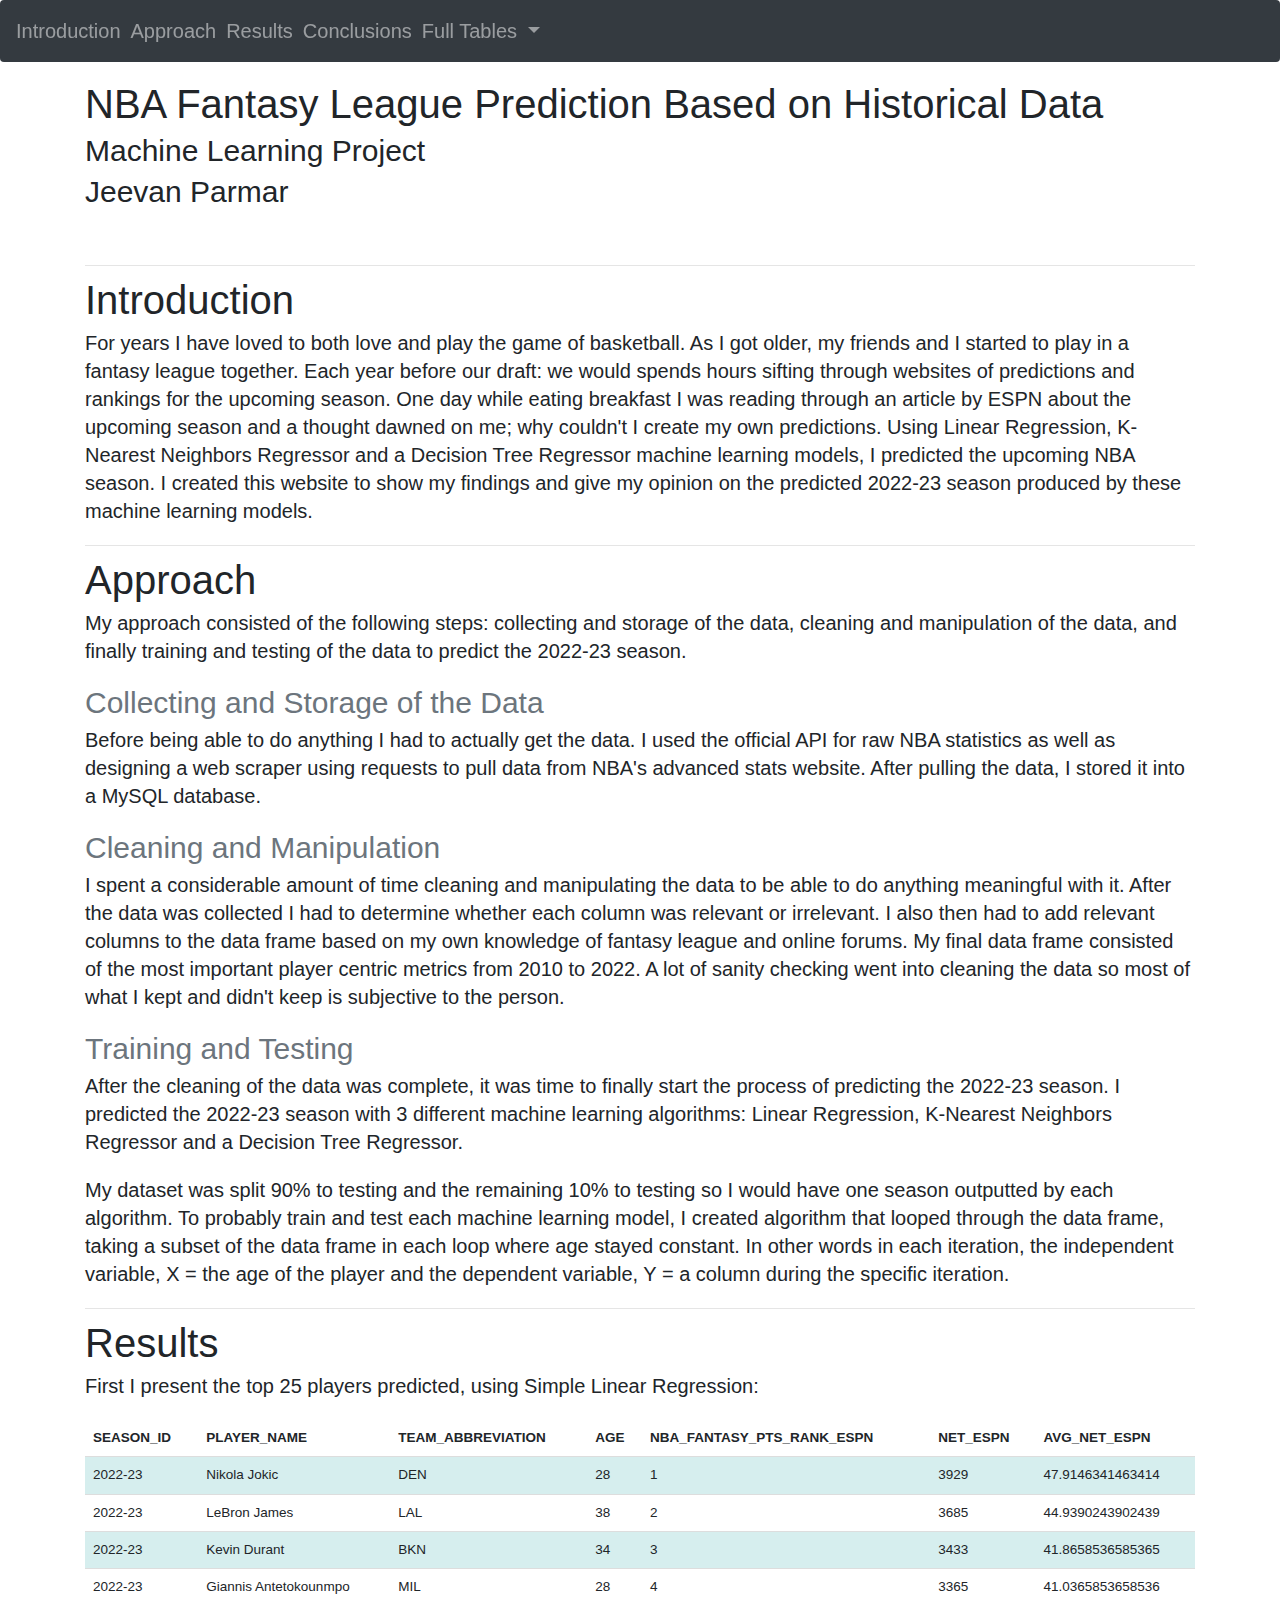
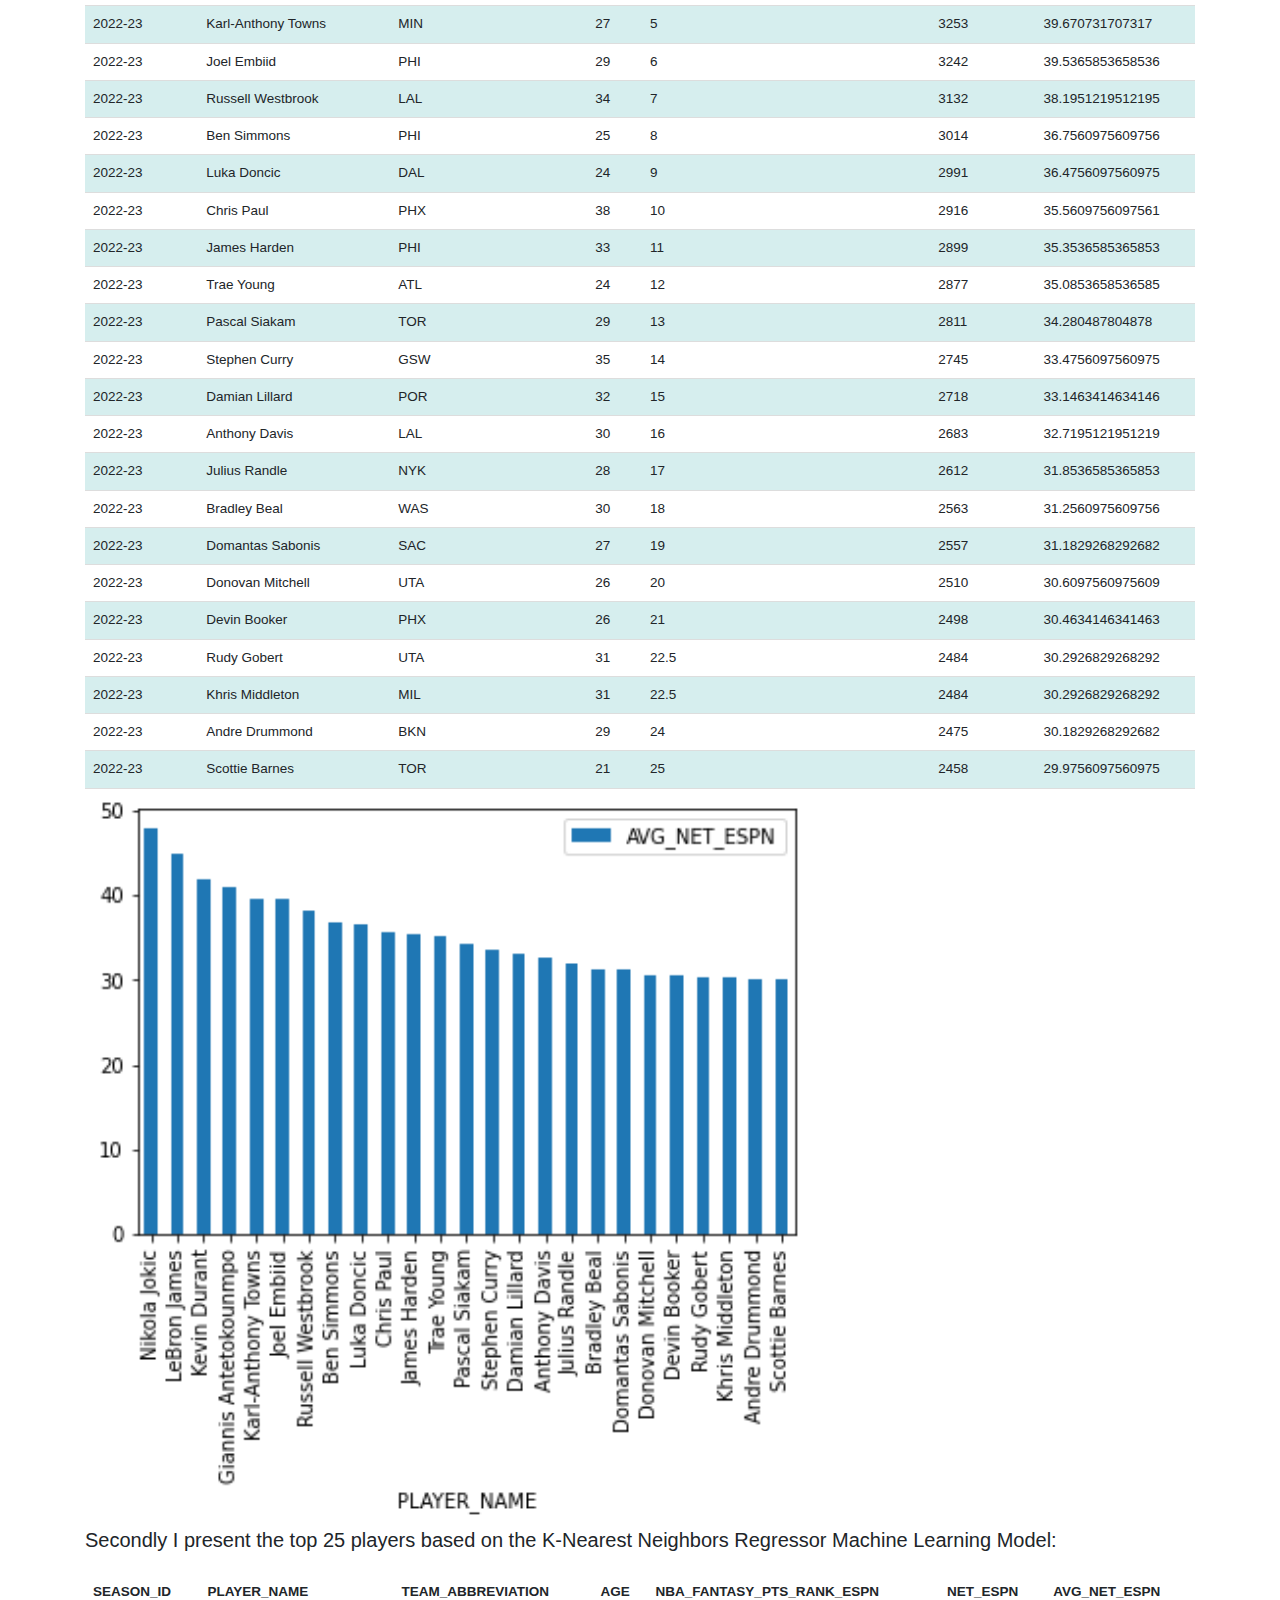
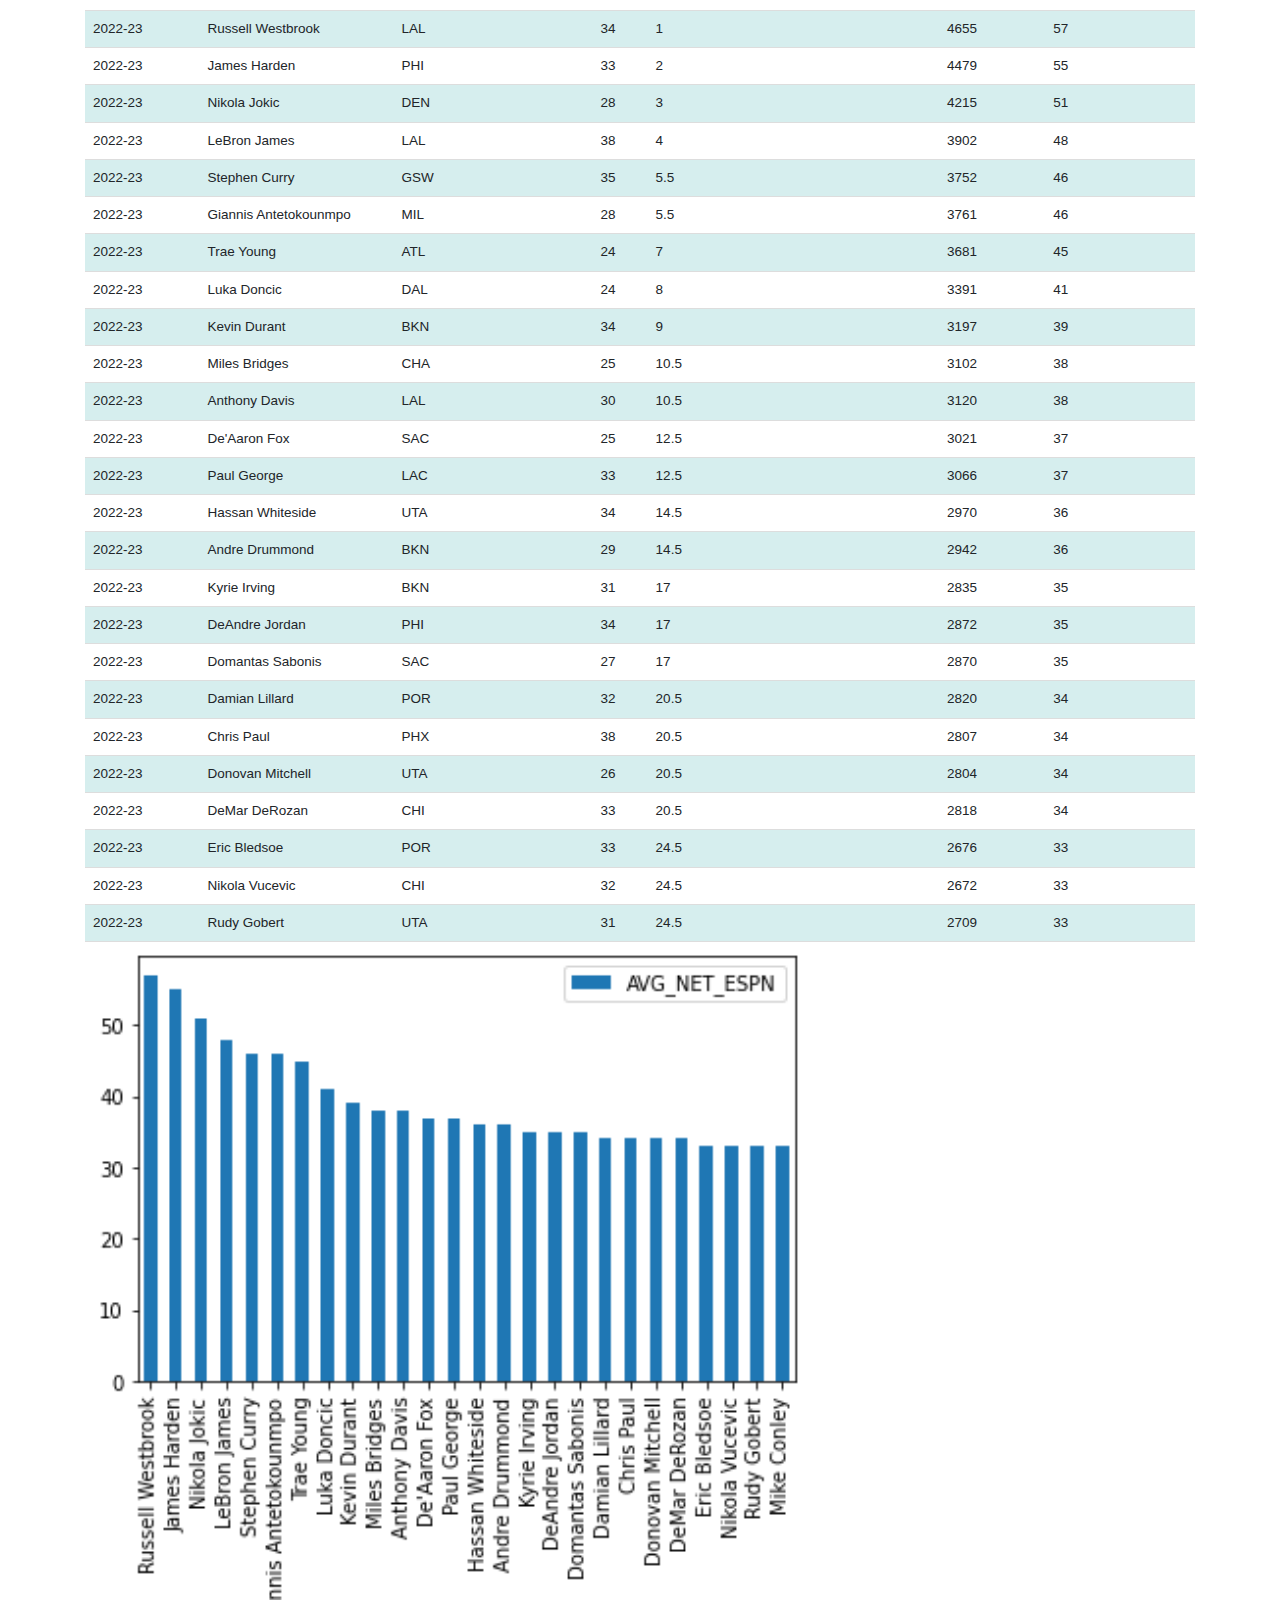
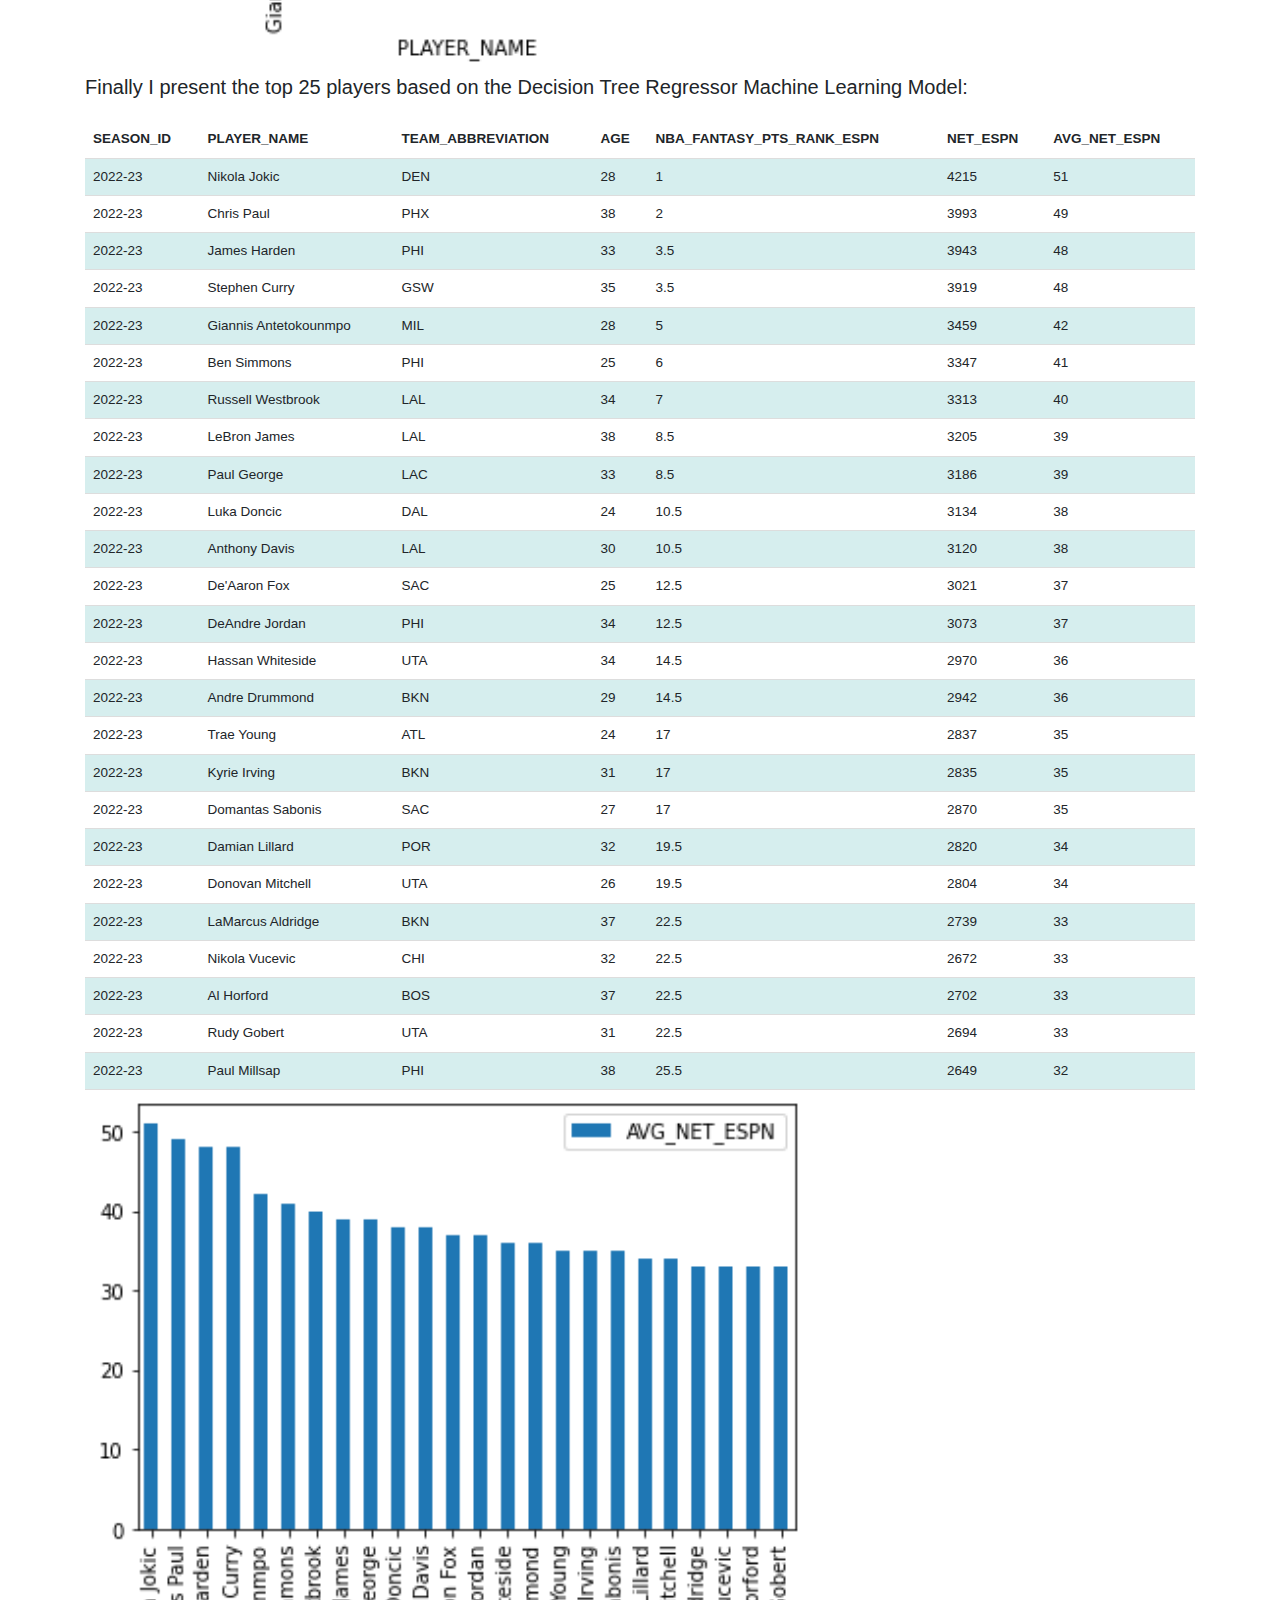
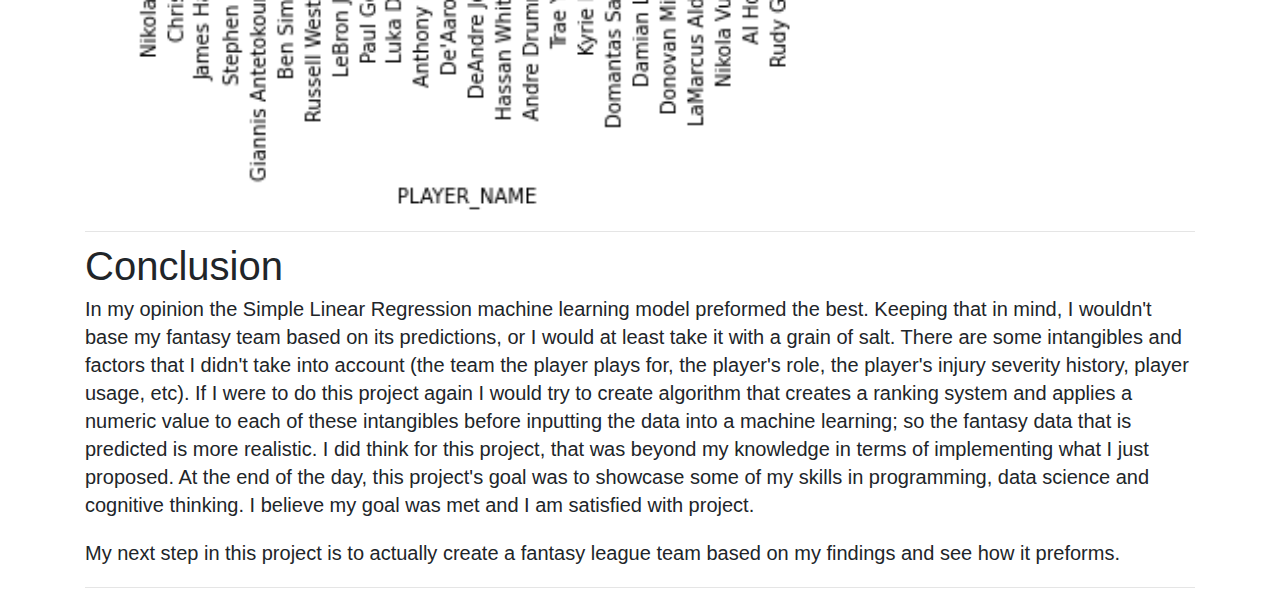
==== index.html @ 6518e3eb "Add files via upload" ====
<!doctype html>
<html lang="en">
  <head>
    <title>NBA Fantasy Machine Learning Project</title>
    <!-- Required meta tags -->
    <meta charset="utf-8">
    <meta name="viewport" content="width=device-width, initial-scale=1, shrink-to-fit=no">
    <meta name="description" content="">
    <meta name="author" content="">

    <!-- Custom CSS -->
    <link href="css/freelancer.css" rel="stylesheet">

    <link rel="stylesheet" href="/Users/jeevanparmar/Desktop/nbaprediction-website/styles.css">

    <link rel="stylesheet" href="http:///maxcdn.bootstrapcdn.com/bootstrap/3.3.6/css/bootstrap.min.css">
    <link href="css/bootstrap.min.css" rel="stylesheet">

    <!-- Custom Fonts -->
    <link href="font-awesome/css/font-awesome.min.css" rel="stylesheet" type="text/css">
    <link href="http://fonts.googleapis.com/css?family=Montserrat:400,700" rel="stylesheet" type="text/css">
    <link href="http://fonts.googleapis.com/css?family=Lato:400,700,400italic,700italic" rel="stylesheet"
          type="text/css">

    

    <!-- Bootstrap CSS -->
    <link rel="stylesheet" href="https://stackpath.bootstrapcdn.com/bootstrap/4.3.1/css/bootstrap.min.css" integrity="sha384-ggOyR0iXCbMQv3Xipma34MD+dH/1fQ784/j6cY/iJTQUOhcWr7x9JvoRxT2MZw1T" crossorigin="anonymous">
    <link rel="stylesheet" href="styles.css">
  </head>
  <body id="page-top" class="index">
    <!-- Navigation -->
    <nav class="navbar navbar-expand-sm bg-dark navbar-dark fixed-top">
        <!-- Links -->
        <ul class="navbar-nav">
          <li class="nav-item">
            <a class="nav-link" href="#introduction">Introduction</a>
          </li>
          <li class="nav-item">
            <a class="nav-link" href="#approach">Approach</a>
          </li>
          <li class="nav-item">
            <a class="nav-link" href="#results">Results</a>
          </li>
          <li class="nav-item">
            <a class="nav-link" href="#conclusions">Conclusions</a>
          </li>
      
          <!-- Dropdown -->
          <li class="nav-item dropdown">
            <a class="nav-link dropdown-toggle" href="https://jeevanp03.github.io/nbaprediction-website/tables.html" id="navbardrop" data-toggle="dropdown">
                Full Tables
            </a>
            <div class="dropdown-menu">
              <a class="dropdown-item" href="https://jeevanp03.github.io/nbaprediction-website/tables.html#linear%20regression">Linear Regression</a>
              <a class="dropdown-item" href="https://jeevanp03.github.io/nbaprediction-website/tables.html#k-nearest%20neighbors%20regressor">K-Nearest Neighbors Regressor</a>
              <a class="dropdown-item" href="https://jeevanp03.github.io/nbaprediction-website/tables.html#decision%20tree%20regressor">Decision Tree Regressor</a>
            </div>
          </li>
        </ul>
      </nav>
     

    <!-- Full Width Image Header -->
    <header>
        <div>
            <div class="container" style="margin-top:80px">
                <h2>NBA Fantasy League Prediction Based on Historical Data</h2>
                <h4>Machine Learning Project</h4>
                <h4>Jeevan Parmar</h4>
            </div>
        </div>
    </header>
    
    <!-- Page Content -->
    <div class="container" style="margin-top:40px">

        <hr class="featurette-divider">

        <!-- First Featurette -->
        <div class="featurette" id="introduction">
            <h2 class="featurette-heading">Introduction</h2>

            <p class="lead">For years I have loved to both love and play the game of basketball. As I got older, my friends and I started to play in a fantasy league together. Each year before our draft: we would spends hours sifting through websites of predictions and rankings for the upcoming season. One day while eating breakfast I was reading through an article by ESPN about the upcoming season and a thought dawned on me; why couldn't I create my own predictions. Using Linear Regression, K-Nearest Neighbors Regressor and a Decision Tree Regressor machine learning models, I predicted the upcoming NBA season. I created this website to show my findings and give my opinion on the predicted 2022-23 season produced by these machine learning models.</p>
        </div>

        <hr class="featurette-divider">

        <!-- Approach -->
        <div class="featurette" id="approach">
            <!--<img class="featurette-image img-responsive pull-right" src="./img/system_architecture.png">-->

            <h2 class="featurette-heading">Approach</h2>

            <p class="lead">My approach consisted of the following steps: collecting and storage of the data, cleaning and manipulation of the data, and finally training and testing of the data to predict the 2022-23 season.</p>

            <h3><span class="text-muted">Collecting and Storage of the Data</span></h3>

            <p class="lead">Before being able to do anything I had to actually get the data. I used the official API for raw NBA statistics as well as designing a web scraper using requests to pull data from NBA's advanced stats website. After pulling the data, I stored it into a MySQL database.</p>

            <h3><span class="text-muted">Cleaning and Manipulation</span></h3>

            <p class="lead">I spent a considerable amount of time cleaning and manipulating the data to be able to do anything meaningful with it. After the data was collected I had to determine whether each column was relevant or irrelevant. I also then had to add relevant columns to the data frame based on my own knowledge of fantasy league and online forums. My final data frame consisted of the most important player centric metrics from 2010 to 2022. A lot of sanity checking went into cleaning the data so most of what I kept and didn't keep is subjective to the person. </p>

            <p class="lead"></p>

            <h3><span class="text-muted">Training and Testing</span></h3>

            <p class="lead">After the cleaning of the data was complete, it was time to finally start the process of predicting the 2022-23 season. I predicted the 2022-23 season with 3 different machine learning algorithms: Linear Regression, K-Nearest Neighbors Regressor and a Decision Tree Regressor.</p>

            <p class="lead" >My dataset was split 90% to testing and the remaining 10% to testing so I would have one season outputted by each algorithm. To probably train and test each machine learning model, I created algorithm that looped through the data frame, taking a subset of the data frame in each loop where age stayed constant. In other words in each iteration, the independent variable, X = the age of the player and the dependent variable, Y = a column during the specific iteration.</p>

        </div>

        <hr class="featurette-divider">

        <!-- Results -->
        <div class="featurette" id="results">
            <h2 class="featurette-heading">Results</h2>

            <!--<img class="featurette-image img-responsive" src="./img/results_table.png">-->

            <p class="lead">First I present the top 25 players predicted, using Simple Linear Regression:</p>

            <table>
                    <tr><th>SEASON_ID</th><th>PLAYER_NAME</th><th>TEAM_ABBREVIATION</th><th>AGE</th><th>NBA_FANTASY_PTS_RANK_ESPN</th><th>NET_ESPN</th><th>AVG_NET_ESPN</th></tr>
<tr><td>2022-23</td><td>Nikola Jokic</td><td>DEN</td><td>28</td><td>1</td><td>3929</td><td>47.9146341463414</td></tr>
<tr><td>2022-23</td><td>LeBron James</td><td>LAL</td><td>38</td><td>2</td><td>3685</td><td>44.9390243902439</td></tr>
<tr><td>2022-23</td><td>Kevin Durant</td><td>BKN</td><td>34</td><td>3</td><td>3433</td><td>41.8658536585365</td></tr>
<tr><td>2022-23</td><td>Giannis Antetokounmpo</td><td>MIL</td><td>28</td><td>4</td><td>3365</td><td>41.0365853658536</td></tr>
<tr><td>2022-23</td><td>Karl-Anthony Towns</td><td>MIN</td><td>27</td><td>5</td><td>3253</td><td>39.670731707317</td></tr>
<tr><td>2022-23</td><td>Joel Embiid</td><td>PHI</td><td>29</td><td>6</td><td>3242</td><td>39.5365853658536</td></tr>
<tr><td>2022-23</td><td>Russell Westbrook</td><td>LAL</td><td>34</td><td>7</td><td>3132</td><td>38.1951219512195</td></tr>
<tr><td>2022-23</td><td>Ben Simmons</td><td>PHI</td><td>25</td><td>8</td><td>3014</td><td>36.7560975609756</td></tr>
<tr><td>2022-23</td><td>Luka Doncic</td><td>DAL</td><td>24</td><td>9</td><td>2991</td><td>36.4756097560975</td></tr>
<tr><td>2022-23</td><td>Chris Paul</td><td>PHX</td><td>38</td><td>10</td><td>2916</td><td>35.5609756097561</td></tr>
<tr><td>2022-23</td><td>James Harden</td><td>PHI</td><td>33</td><td>11</td><td>2899</td><td>35.3536585365853</td></tr>
<tr><td>2022-23</td><td>Trae Young</td><td>ATL</td><td>24</td><td>12</td><td>2877</td><td>35.0853658536585</td></tr>
<tr><td>2022-23</td><td>Pascal Siakam</td><td>TOR</td><td>29</td><td>13</td><td>2811</td><td>34.280487804878</td></tr>
<tr><td>2022-23</td><td>Stephen Curry</td><td>GSW</td><td>35</td><td>14</td><td>2745</td><td>33.4756097560975</td></tr>
<tr><td>2022-23</td><td>Damian Lillard</td><td>POR</td><td>32</td><td>15</td><td>2718</td><td>33.1463414634146</td></tr>
<tr><td>2022-23</td><td>Anthony Davis</td><td>LAL</td><td>30</td><td>16</td><td>2683</td><td>32.7195121951219</td></tr>
<tr><td>2022-23</td><td>Julius Randle</td><td>NYK</td><td>28</td><td>17</td><td>2612</td><td>31.8536585365853</td></tr>
<tr><td>2022-23</td><td>Bradley Beal</td><td>WAS</td><td>30</td><td>18</td><td>2563</td><td>31.2560975609756</td></tr>
<tr><td>2022-23</td><td>Domantas Sabonis</td><td>SAC</td><td>27</td><td>19</td><td>2557</td><td>31.1829268292682</td></tr>
<tr><td>2022-23</td><td>Donovan Mitchell</td><td>UTA</td><td>26</td><td>20</td><td>2510</td><td>30.6097560975609</td></tr>
<tr><td>2022-23</td><td>Devin Booker</td><td>PHX</td><td>26</td><td>21</td><td>2498</td><td>30.4634146341463</td></tr>
<tr><td>2022-23</td><td>Rudy Gobert</td><td>UTA</td><td>31</td><td>22.5</td><td>2484</td><td>30.2926829268292</td></tr>
<tr><td>2022-23</td><td>Khris Middleton</td><td>MIL</td><td>31</td><td>22.5</td><td>2484</td><td>30.2926829268292</td></tr>
<tr><td>2022-23</td><td>Andre Drummond</td><td>BKN</td><td>29</td><td>24</td><td>2475</td><td>30.1829268292682</td></tr>
<tr><td>2022-23</td><td>Scottie Barnes</td><td>TOR</td><td>21</td><td>25</td><td>2458</td><td>29.9756097560975</td></tr>
            </table>
            <img class="featurette-image img-responsive" src="files/download.png" width="65%" height="65%">

            <p class="lead">Secondly I present the top 25 players based on the K-Nearest Neighbors Regressor Machine Learning Model: </p>
            
            <table>
                <tr><th>SEASON_ID</th><th>PLAYER_NAME</th><th>TEAM_ABBREVIATION</th><th>AGE</th><th>NBA_FANTASY_PTS_RANK_ESPN</th><th>NET_ESPN</th><th>AVG_NET_ESPN</th></tr>
<tr><td>2022-23</td><td>Russell Westbrook</td><td>LAL</td><td>34</td><td>1</td><td>4655</td><td>57</td></tr>
<tr><td>2022-23</td><td>James Harden</td><td>PHI</td><td>33</td><td>2</td><td>4479</td><td>55</td></tr>
<tr><td>2022-23</td><td>Nikola Jokic</td><td>DEN</td><td>28</td><td>3</td><td>4215</td><td>51</td></tr>
<tr><td>2022-23</td><td>LeBron James</td><td>LAL</td><td>38</td><td>4</td><td>3902</td><td>48</td></tr>
<tr><td>2022-23</td><td>Stephen Curry</td><td>GSW</td><td>35</td><td>5.5</td><td>3752</td><td>46</td></tr>
<tr><td>2022-23</td><td>Giannis Antetokounmpo</td><td>MIL</td><td>28</td><td>5.5</td><td>3761</td><td>46</td></tr>
<tr><td>2022-23</td><td>Trae Young</td><td>ATL</td><td>24</td><td>7</td><td>3681</td><td>45</td></tr>
<tr><td>2022-23</td><td>Luka Doncic</td><td>DAL</td><td>24</td><td>8</td><td>3391</td><td>41</td></tr>
<tr><td>2022-23</td><td>Kevin Durant</td><td>BKN</td><td>34</td><td>9</td><td>3197</td><td>39</td></tr>
<tr><td>2022-23</td><td>Miles Bridges</td><td>CHA</td><td>25</td><td>10.5</td><td>3102</td><td>38</td></tr>
<tr><td>2022-23</td><td>Anthony Davis</td><td>LAL</td><td>30</td><td>10.5</td><td>3120</td><td>38</td></tr>
<tr><td>2022-23</td><td>De'Aaron Fox</td><td>SAC</td><td>25</td><td>12.5</td><td>3021</td><td>37</td></tr>
<tr><td>2022-23</td><td>Paul George</td><td>LAC</td><td>33</td><td>12.5</td><td>3066</td><td>37</td></tr>
<tr><td>2022-23</td><td>Hassan Whiteside</td><td>UTA</td><td>34</td><td>14.5</td><td>2970</td><td>36</td></tr>
<tr><td>2022-23</td><td>Andre Drummond</td><td>BKN</td><td>29</td><td>14.5</td><td>2942</td><td>36</td></tr>
<tr><td>2022-23</td><td>Kyrie Irving</td><td>BKN</td><td>31</td><td>17</td><td>2835</td><td>35</td></tr>
<tr><td>2022-23</td><td>DeAndre Jordan</td><td>PHI</td><td>34</td><td>17</td><td>2872</td><td>35</td></tr>
<tr><td>2022-23</td><td>Domantas Sabonis</td><td>SAC</td><td>27</td><td>17</td><td>2870</td><td>35</td></tr>
<tr><td>2022-23</td><td>Damian Lillard</td><td>POR</td><td>32</td><td>20.5</td><td>2820</td><td>34</td></tr>
<tr><td>2022-23</td><td>Chris Paul</td><td>PHX</td><td>38</td><td>20.5</td><td>2807</td><td>34</td></tr>
<tr><td>2022-23</td><td>Donovan Mitchell</td><td>UTA</td><td>26</td><td>20.5</td><td>2804</td><td>34</td></tr>
<tr><td>2022-23</td><td>DeMar DeRozan</td><td>CHI</td><td>33</td><td>20.5</td><td>2818</td><td>34</td></tr>
<tr><td>2022-23</td><td>Eric Bledsoe</td><td>POR</td><td>33</td><td>24.5</td><td>2676</td><td>33</td></tr>
<tr><td>2022-23</td><td>Nikola Vucevic</td><td>CHI</td><td>32</td><td>24.5</td><td>2672</td><td>33</td></tr>
<tr><td>2022-23</td><td>Rudy Gobert</td><td>UTA</td><td>31</td><td>24.5</td><td>2709</td><td>33</td></tr>
            </table>
            <img class="featurette-image img-responsive" src="files/download-1.png" width="65%" height="65%">
            <p class="lead">Finally I present the top 25 players based on the Decision Tree Regressor Machine Learning Model: </p>

            <table>
                <tr><th>SEASON_ID</th><th>PLAYER_NAME</th><th>TEAM_ABBREVIATION</th><th>AGE</th><th>NBA_FANTASY_PTS_RANK_ESPN</th><th>NET_ESPN</th><th>AVG_NET_ESPN</th></tr>
<tr><td>2022-23</td><td>Nikola Jokic</td><td>DEN</td><td>28</td><td>1</td><td>4215</td><td>51</td></tr>
<tr><td>2022-23</td><td>Chris Paul</td><td>PHX</td><td>38</td><td>2</td><td>3993</td><td>49</td></tr>
<tr><td>2022-23</td><td>James Harden</td><td>PHI</td><td>33</td><td>3.5</td><td>3943</td><td>48</td></tr>
<tr><td>2022-23</td><td>Stephen Curry</td><td>GSW</td><td>35</td><td>3.5</td><td>3919</td><td>48</td></tr>
<tr><td>2022-23</td><td>Giannis Antetokounmpo</td><td>MIL</td><td>28</td><td>5</td><td>3459</td><td>42</td></tr>
<tr><td>2022-23</td><td>Ben Simmons</td><td>PHI</td><td>25</td><td>6</td><td>3347</td><td>41</td></tr>
<tr><td>2022-23</td><td>Russell Westbrook</td><td>LAL</td><td>34</td><td>7</td><td>3313</td><td>40</td></tr>
<tr><td>2022-23</td><td>LeBron James</td><td>LAL</td><td>38</td><td>8.5</td><td>3205</td><td>39</td></tr>
<tr><td>2022-23</td><td>Paul George</td><td>LAC</td><td>33</td><td>8.5</td><td>3186</td><td>39</td></tr>
<tr><td>2022-23</td><td>Luka Doncic</td><td>DAL</td><td>24</td><td>10.5</td><td>3134</td><td>38</td></tr>
<tr><td>2022-23</td><td>Anthony Davis</td><td>LAL</td><td>30</td><td>10.5</td><td>3120</td><td>38</td></tr>
<tr><td>2022-23</td><td>De'Aaron Fox</td><td>SAC</td><td>25</td><td>12.5</td><td>3021</td><td>37</td></tr>
<tr><td>2022-23</td><td>DeAndre Jordan</td><td>PHI</td><td>34</td><td>12.5</td><td>3073</td><td>37</td></tr>
<tr><td>2022-23</td><td>Hassan Whiteside</td><td>UTA</td><td>34</td><td>14.5</td><td>2970</td><td>36</td></tr>
<tr><td>2022-23</td><td>Andre Drummond</td><td>BKN</td><td>29</td><td>14.5</td><td>2942</td><td>36</td></tr>
<tr><td>2022-23</td><td>Trae Young</td><td>ATL</td><td>24</td><td>17</td><td>2837</td><td>35</td></tr>
<tr><td>2022-23</td><td>Kyrie Irving</td><td>BKN</td><td>31</td><td>17</td><td>2835</td><td>35</td></tr>
<tr><td>2022-23</td><td>Domantas Sabonis</td><td>SAC</td><td>27</td><td>17</td><td>2870</td><td>35</td></tr>
<tr><td>2022-23</td><td>Damian Lillard</td><td>POR</td><td>32</td><td>19.5</td><td>2820</td><td>34</td></tr>
<tr><td>2022-23</td><td>Donovan Mitchell</td><td>UTA</td><td>26</td><td>19.5</td><td>2804</td><td>34</td></tr>
<tr><td>2022-23</td><td>LaMarcus Aldridge</td><td>BKN</td><td>37</td><td>22.5</td><td>2739</td><td>33</td></tr>
<tr><td>2022-23</td><td>Nikola Vucevic</td><td>CHI</td><td>32</td><td>22.5</td><td>2672</td><td>33</td></tr>
<tr><td>2022-23</td><td>Al Horford</td><td>BOS</td><td>37</td><td>22.5</td><td>2702</td><td>33</td></tr>
<tr><td>2022-23</td><td>Rudy Gobert</td><td>UTA</td><td>31</td><td>22.5</td><td>2694</td><td>33</td></tr>
<tr><td>2022-23</td><td>Paul Millsap</td><td>PHI</td><td>38</td><td>25.5</td><td>2649</td><td>32</td></tr>
            </table>
            <img class="featurette-image img-responsive" src="files/download-2.png" width="65%" height="65%">
        </div>
        <hr class="featurette-divider">
        <!-- Conclusions -->
        <div class="featurette" id="conclusions">
         
            <h2 class="featurette-heading">Conclusion</h2>
            <p class="lead">In my opinion the Simple Linear Regression machine learning model preformed the best. Keeping that in mind, I wouldn't base my fantasy team based on its predictions, or I would at least take it with a grain of salt. There are some intangibles and factors that I didn't take into account (the team the player plays for, the player's role, the player's injury severity history, player usage, etc). If I were to do this project again I would try to create algorithm that creates a ranking system and applies a numeric value to each of these intangibles before inputting the data into a machine learning; so the fantasy data that is predicted is more realistic. I did think for this project, that was beyond my knowledge in terms of implementing what I just proposed. At the end of the day, this project's goal was to showcase some of my skills in programming, data science and cognitive thinking. I believe my goal was met and I am satisfied with project.</p>
            <p class="lead">My next step in this project is to actually create a fantasy league team based on my findings and see how it preforms.</p>

        </div>

        <hr class="featurette-divider">
        
    <!-- Optional JavaScript -->
    <!-- jQuery first, then Popper.js, then Bootstrap JS -->
    <script src="https://code.jquery.com/jquery-3.3.1.slim.min.js" integrity="sha384-q8i/X+965DzO0rT7abK41JStQIAqVgRVzpbzo5smXKp4YfRvH+8abtTE1Pi6jizo" crossorigin="anonymous"></script>
    <script src="https://cdnjs.cloudflare.com/ajax/libs/popper.js/1.14.7/umd/popper.min.js" integrity="sha384-UO2eT0CpHqdSJQ6hJty5KVphtPhzWj9WO1clHTMGa3JDZwrnQq4sF86dIHNDz0W1" crossorigin="anonymous"></script>
    <script src="https://stackpath.bootstrapcdn.com/bootstrap/4.3.1/js/bootstrap.min.js" integrity="sha384-JjSmVgyd0p3pXB1rRibZUAYoIIy6OrQ6VrjIEaFf/nJGzIxFDsf4x0xIM+B07jRM" crossorigin="anonymous"></script>
  </body>
</html>
---- styles.css ----
table{
    border-collapse: collapse;
    width: 100%;
}

tr{
    border-bottom: 1px solid #ddd;
}
th, td {
    text-align: left;
    padding: 8px;
    font-size: 135%
}
  
tr:nth-child(even) {
    background-color: #D6EEEE;
}

p{
    font-size: 2em !important;
}

h2{
    font-size: 4em !important;
}

h3{
    font-size: 3em !important;
}

h4{
    font-size: 3em !important;  
}

.fixed-top{
    font-size: 2em !important;
}
.dropdown-item{
    font-size: 2em !important;
}
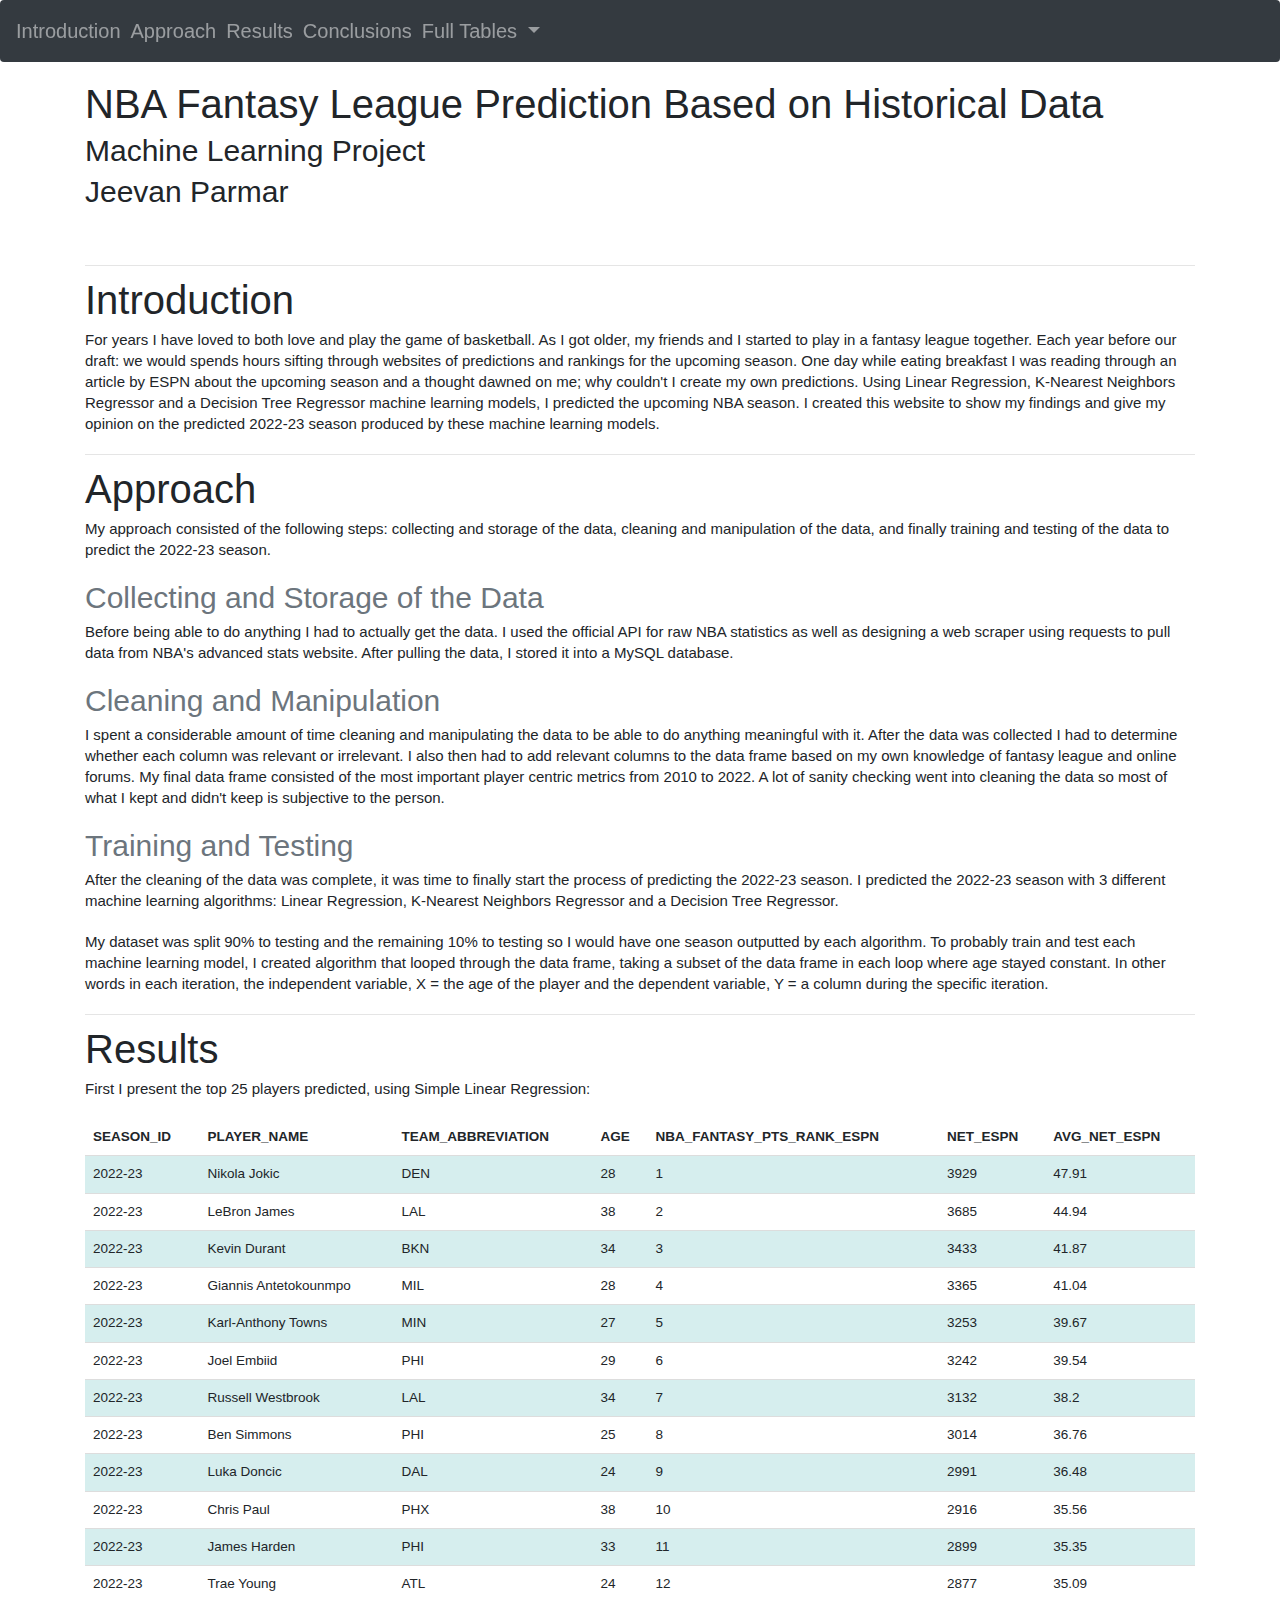
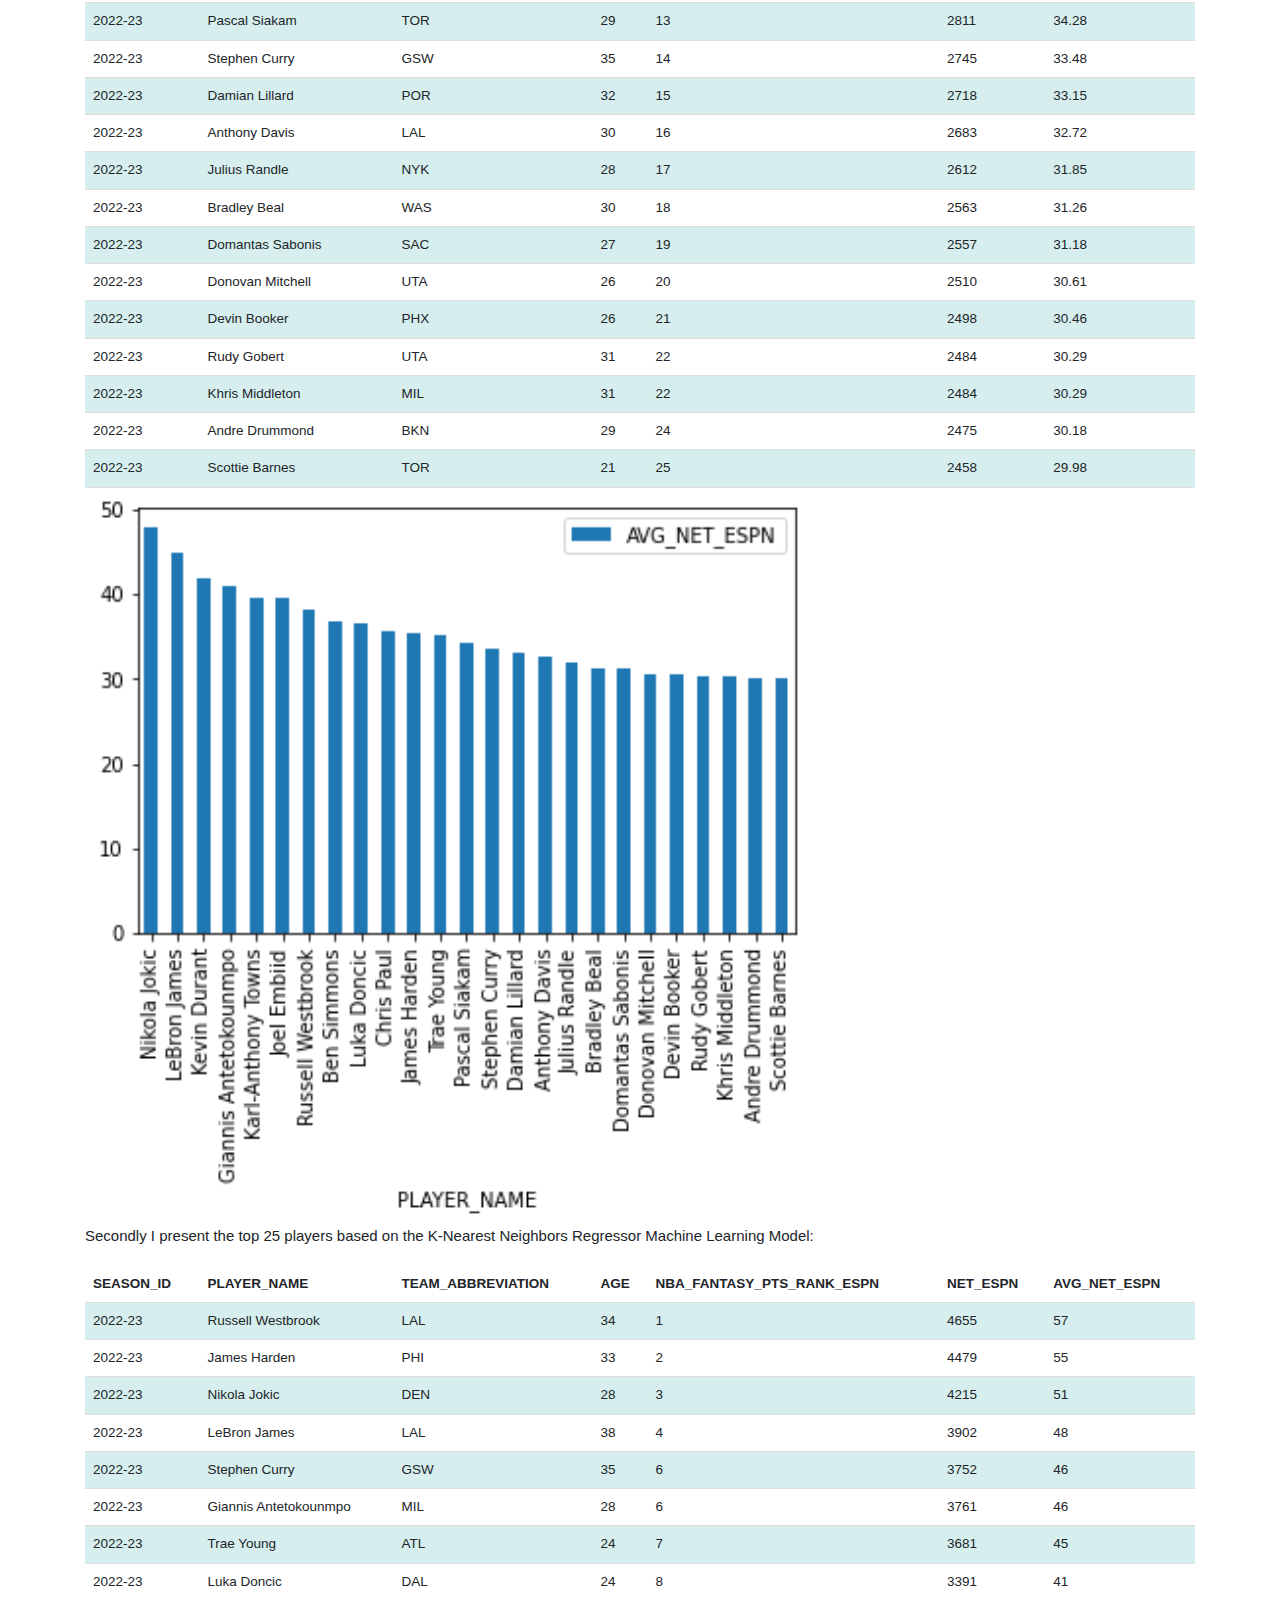
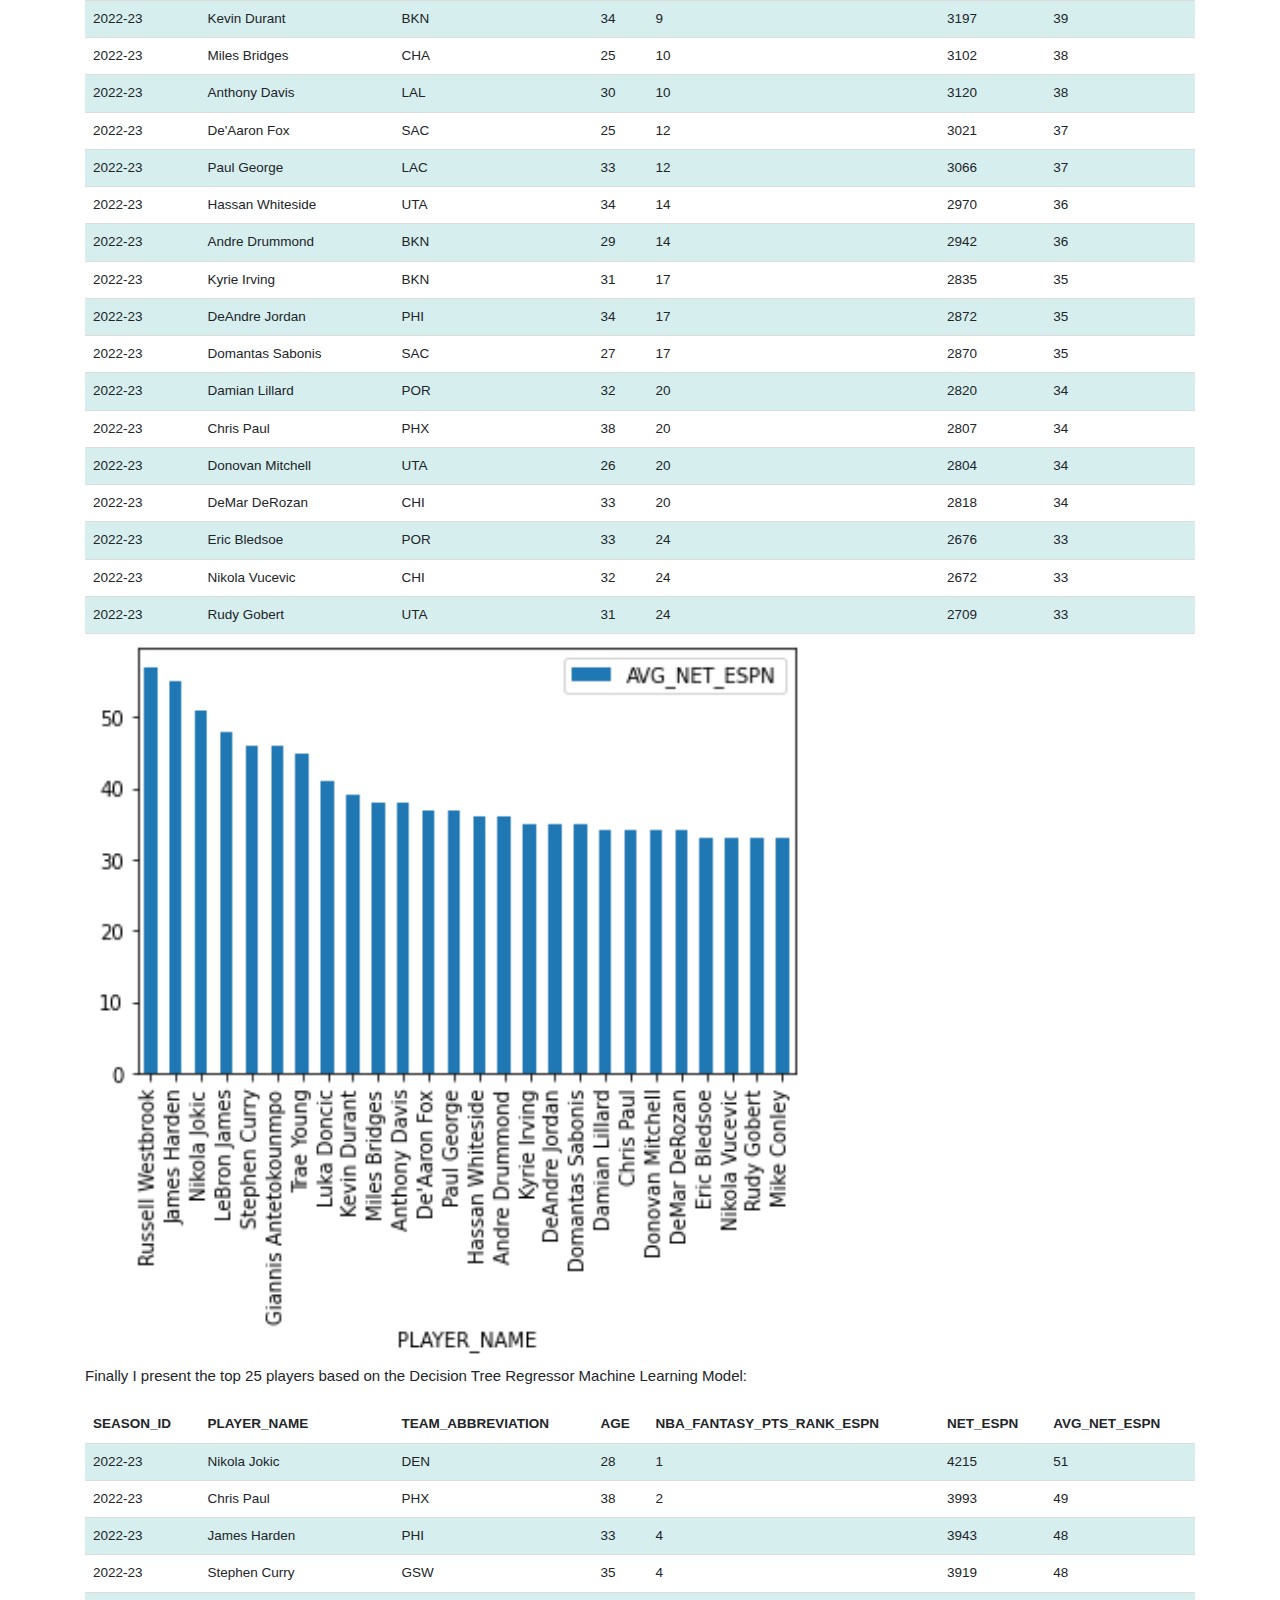
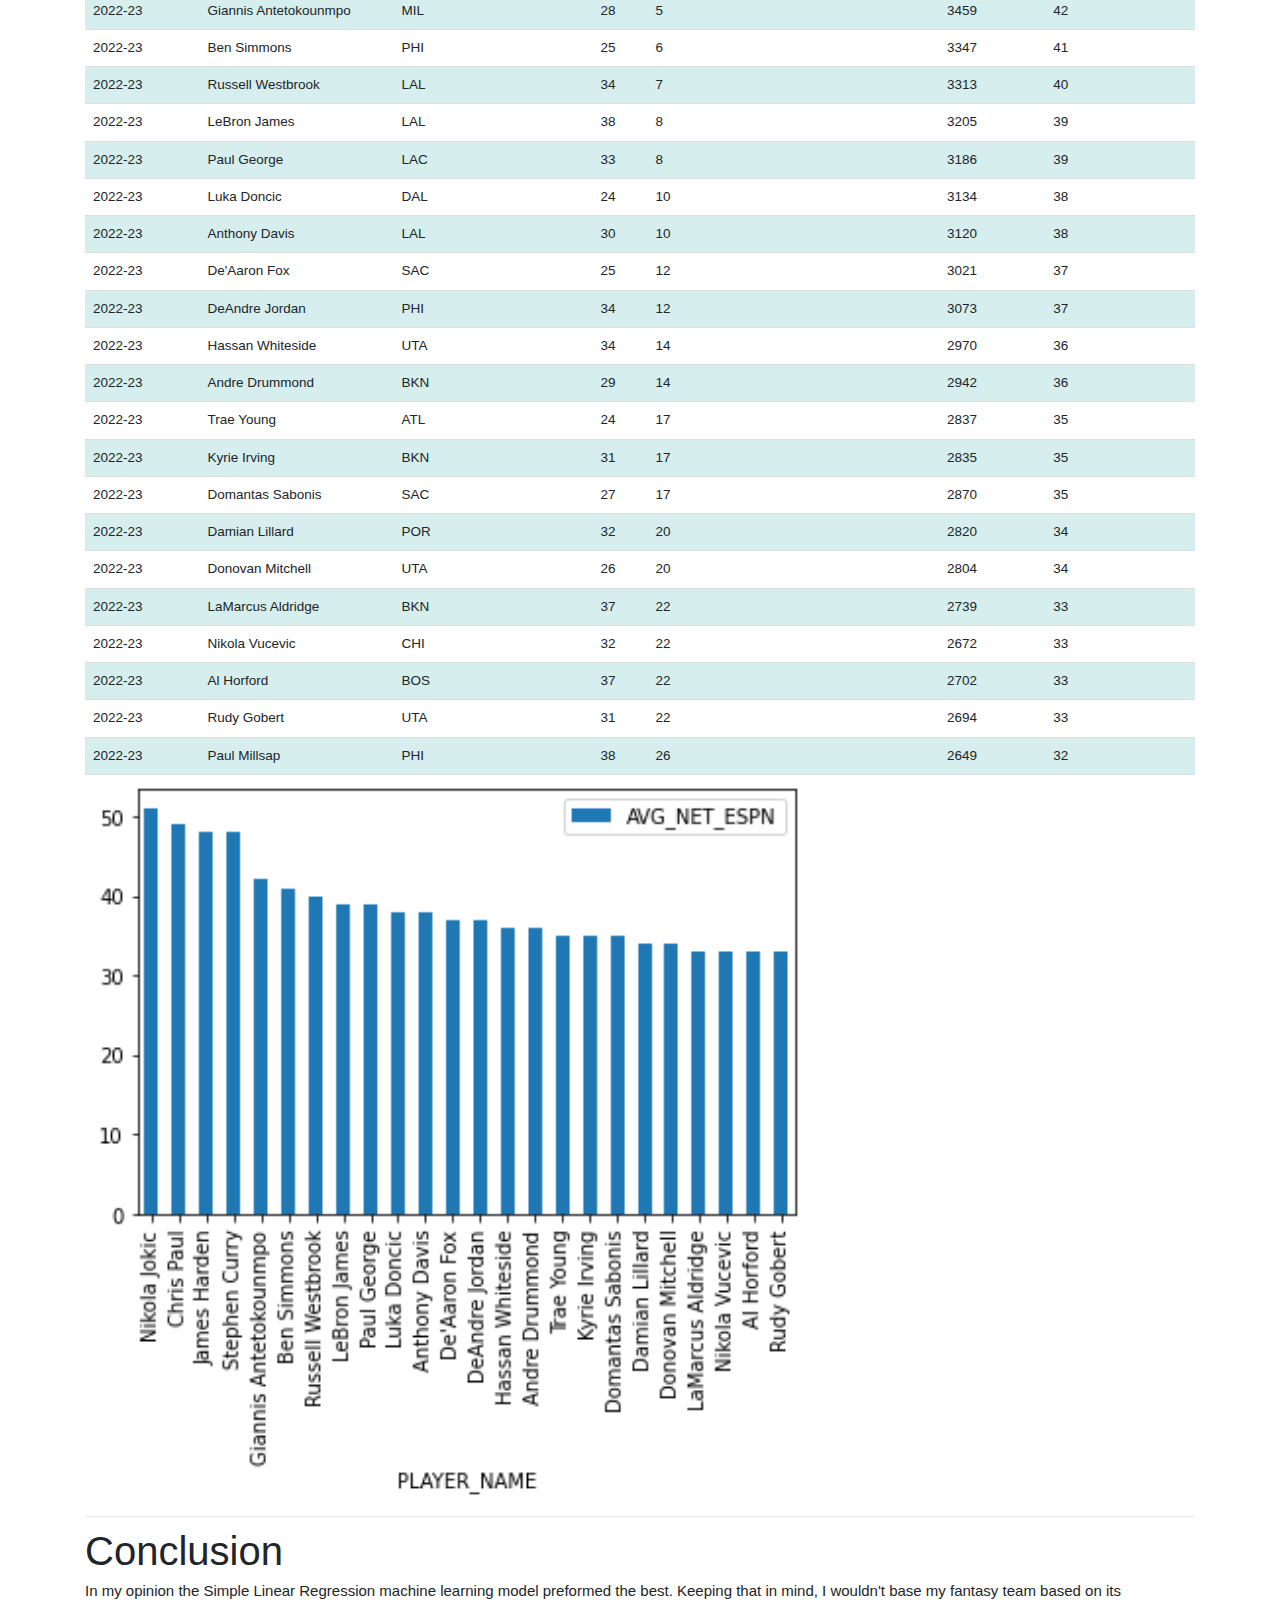
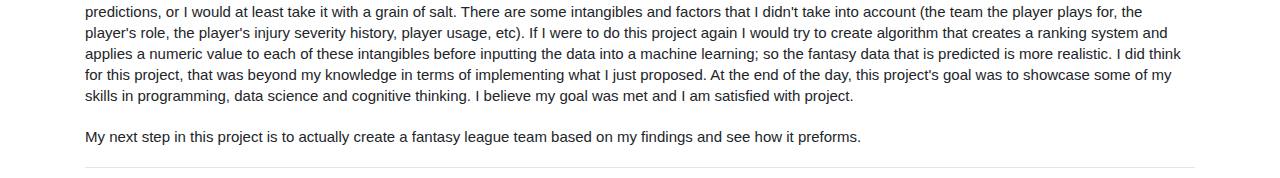
==== commit aa03d8f3: "commit 2" ====
--- a/index.html
+++ b/index.html
@@ -123,95 +123,95 @@
             <p class="lead">First I present the top 25 players predicted, using Simple Linear Regression:</p>
 
             <table>
-                    <tr><th>SEASON_ID</th><th>PLAYER_NAME</th><th>TEAM_ABBREVIATION</th><th>AGE</th><th>NBA_FANTASY_PTS_RANK_ESPN</th><th>NET_ESPN</th><th>AVG_NET_ESPN</th></tr>
-<tr><td>2022-23</td><td>Nikola Jokic</td><td>DEN</td><td>28</td><td>1</td><td>3929</td><td>47.9146341463414</td></tr>
-<tr><td>2022-23</td><td>LeBron James</td><td>LAL</td><td>38</td><td>2</td><td>3685</td><td>44.9390243902439</td></tr>
-<tr><td>2022-23</td><td>Kevin Durant</td><td>BKN</td><td>34</td><td>3</td><td>3433</td><td>41.8658536585365</td></tr>
-<tr><td>2022-23</td><td>Giannis Antetokounmpo</td><td>MIL</td><td>28</td><td>4</td><td>3365</td><td>41.0365853658536</td></tr>
-<tr><td>2022-23</td><td>Karl-Anthony Towns</td><td>MIN</td><td>27</td><td>5</td><td>3253</td><td>39.670731707317</td></tr>
-<tr><td>2022-23</td><td>Joel Embiid</td><td>PHI</td><td>29</td><td>6</td><td>3242</td><td>39.5365853658536</td></tr>
-<tr><td>2022-23</td><td>Russell Westbrook</td><td>LAL</td><td>34</td><td>7</td><td>3132</td><td>38.1951219512195</td></tr>
-<tr><td>2022-23</td><td>Ben Simmons</td><td>PHI</td><td>25</td><td>8</td><td>3014</td><td>36.7560975609756</td></tr>
-<tr><td>2022-23</td><td>Luka Doncic</td><td>DAL</td><td>24</td><td>9</td><td>2991</td><td>36.4756097560975</td></tr>
-<tr><td>2022-23</td><td>Chris Paul</td><td>PHX</td><td>38</td><td>10</td><td>2916</td><td>35.5609756097561</td></tr>
-<tr><td>2022-23</td><td>James Harden</td><td>PHI</td><td>33</td><td>11</td><td>2899</td><td>35.3536585365853</td></tr>
-<tr><td>2022-23</td><td>Trae Young</td><td>ATL</td><td>24</td><td>12</td><td>2877</td><td>35.0853658536585</td></tr>
-<tr><td>2022-23</td><td>Pascal Siakam</td><td>TOR</td><td>29</td><td>13</td><td>2811</td><td>34.280487804878</td></tr>
-<tr><td>2022-23</td><td>Stephen Curry</td><td>GSW</td><td>35</td><td>14</td><td>2745</td><td>33.4756097560975</td></tr>
-<tr><td>2022-23</td><td>Damian Lillard</td><td>POR</td><td>32</td><td>15</td><td>2718</td><td>33.1463414634146</td></tr>
-<tr><td>2022-23</td><td>Anthony Davis</td><td>LAL</td><td>30</td><td>16</td><td>2683</td><td>32.7195121951219</td></tr>
-<tr><td>2022-23</td><td>Julius Randle</td><td>NYK</td><td>28</td><td>17</td><td>2612</td><td>31.8536585365853</td></tr>
-<tr><td>2022-23</td><td>Bradley Beal</td><td>WAS</td><td>30</td><td>18</td><td>2563</td><td>31.2560975609756</td></tr>
-<tr><td>2022-23</td><td>Domantas Sabonis</td><td>SAC</td><td>27</td><td>19</td><td>2557</td><td>31.1829268292682</td></tr>
-<tr><td>2022-23</td><td>Donovan Mitchell</td><td>UTA</td><td>26</td><td>20</td><td>2510</td><td>30.6097560975609</td></tr>
-<tr><td>2022-23</td><td>Devin Booker</td><td>PHX</td><td>26</td><td>21</td><td>2498</td><td>30.4634146341463</td></tr>
-<tr><td>2022-23</td><td>Rudy Gobert</td><td>UTA</td><td>31</td><td>22.5</td><td>2484</td><td>30.2926829268292</td></tr>
-<tr><td>2022-23</td><td>Khris Middleton</td><td>MIL</td><td>31</td><td>22.5</td><td>2484</td><td>30.2926829268292</td></tr>
-<tr><td>2022-23</td><td>Andre Drummond</td><td>BKN</td><td>29</td><td>24</td><td>2475</td><td>30.1829268292682</td></tr>
-<tr><td>2022-23</td><td>Scottie Barnes</td><td>TOR</td><td>21</td><td>25</td><td>2458</td><td>29.9756097560975</td></tr>
+              <tr><th>SEASON_ID</th><th>PLAYER_NAME</th><th>TEAM_ABBREVIATION</th><th>AGE</th><th>NBA_FANTASY_PTS_RANK_ESPN</th><th>NET_ESPN</th><th>AVG_NET_ESPN</th></tr>
+              <tr><td>2022-23</td><td>Nikola Jokic</td><td>DEN</td><td>28</td><td>1</td><td>3929</td><td>47.91</td></tr>
+              <tr><td>2022-23</td><td>LeBron James</td><td>LAL</td><td>38</td><td>2</td><td>3685</td><td>44.94</td></tr>
+              <tr><td>2022-23</td><td>Kevin Durant</td><td>BKN</td><td>34</td><td>3</td><td>3433</td><td>41.87</td></tr>
+              <tr><td>2022-23</td><td>Giannis Antetokounmpo</td><td>MIL</td><td>28</td><td>4</td><td>3365</td><td>41.04</td></tr>
+              <tr><td>2022-23</td><td>Karl-Anthony Towns</td><td>MIN</td><td>27</td><td>5</td><td>3253</td><td>39.67</td></tr>
+              <tr><td>2022-23</td><td>Joel Embiid</td><td>PHI</td><td>29</td><td>6</td><td>3242</td><td>39.54</td></tr>
+              <tr><td>2022-23</td><td>Russell Westbrook</td><td>LAL</td><td>34</td><td>7</td><td>3132</td><td>38.2</td></tr>
+              <tr><td>2022-23</td><td>Ben Simmons</td><td>PHI</td><td>25</td><td>8</td><td>3014</td><td>36.76</td></tr>
+              <tr><td>2022-23</td><td>Luka Doncic</td><td>DAL</td><td>24</td><td>9</td><td>2991</td><td>36.48</td></tr>
+              <tr><td>2022-23</td><td>Chris Paul</td><td>PHX</td><td>38</td><td>10</td><td>2916</td><td>35.56</td></tr>
+              <tr><td>2022-23</td><td>James Harden</td><td>PHI</td><td>33</td><td>11</td><td>2899</td><td>35.35</td></tr>
+              <tr><td>2022-23</td><td>Trae Young</td><td>ATL</td><td>24</td><td>12</td><td>2877</td><td>35.09</td></tr>
+              <tr><td>2022-23</td><td>Pascal Siakam</td><td>TOR</td><td>29</td><td>13</td><td>2811</td><td>34.28</td></tr>
+              <tr><td>2022-23</td><td>Stephen Curry</td><td>GSW</td><td>35</td><td>14</td><td>2745</td><td>33.48</td></tr>
+              <tr><td>2022-23</td><td>Damian Lillard</td><td>POR</td><td>32</td><td>15</td><td>2718</td><td>33.15</td></tr>
+              <tr><td>2022-23</td><td>Anthony Davis</td><td>LAL</td><td>30</td><td>16</td><td>2683</td><td>32.72</td></tr>
+              <tr><td>2022-23</td><td>Julius Randle</td><td>NYK</td><td>28</td><td>17</td><td>2612</td><td>31.85</td></tr>
+              <tr><td>2022-23</td><td>Bradley Beal</td><td>WAS</td><td>30</td><td>18</td><td>2563</td><td>31.26</td></tr>
+              <tr><td>2022-23</td><td>Domantas Sabonis</td><td>SAC</td><td>27</td><td>19</td><td>2557</td><td>31.18</td></tr>
+              <tr><td>2022-23</td><td>Donovan Mitchell</td><td>UTA</td><td>26</td><td>20</td><td>2510</td><td>30.61</td></tr>
+              <tr><td>2022-23</td><td>Devin Booker</td><td>PHX</td><td>26</td><td>21</td><td>2498</td><td>30.46</td></tr>
+              <tr><td>2022-23</td><td>Rudy Gobert</td><td>UTA</td><td>31</td><td>22</td><td>2484</td><td>30.29</td></tr>
+              <tr><td>2022-23</td><td>Khris Middleton</td><td>MIL</td><td>31</td><td>22</td><td>2484</td><td>30.29</td></tr>
+              <tr><td>2022-23</td><td>Andre Drummond</td><td>BKN</td><td>29</td><td>24</td><td>2475</td><td>30.18</td></tr>
+              <tr><td>2022-23</td><td>Scottie Barnes</td><td>TOR</td><td>21</td><td>25</td><td>2458</td><td>29.98</td></tr>
             </table>
             <img class="featurette-image img-responsive" src="files/download.png" width="65%" height="65%">
 
             <p class="lead">Secondly I present the top 25 players based on the K-Nearest Neighbors Regressor Machine Learning Model: </p>
             
             <table>
-                <tr><th>SEASON_ID</th><th>PLAYER_NAME</th><th>TEAM_ABBREVIATION</th><th>AGE</th><th>NBA_FANTASY_PTS_RANK_ESPN</th><th>NET_ESPN</th><th>AVG_NET_ESPN</th></tr>
-<tr><td>2022-23</td><td>Russell Westbrook</td><td>LAL</td><td>34</td><td>1</td><td>4655</td><td>57</td></tr>
-<tr><td>2022-23</td><td>James Harden</td><td>PHI</td><td>33</td><td>2</td><td>4479</td><td>55</td></tr>
-<tr><td>2022-23</td><td>Nikola Jokic</td><td>DEN</td><td>28</td><td>3</td><td>4215</td><td>51</td></tr>
-<tr><td>2022-23</td><td>LeBron James</td><td>LAL</td><td>38</td><td>4</td><td>3902</td><td>48</td></tr>
-<tr><td>2022-23</td><td>Stephen Curry</td><td>GSW</td><td>35</td><td>5.5</td><td>3752</td><td>46</td></tr>
-<tr><td>2022-23</td><td>Giannis Antetokounmpo</td><td>MIL</td><td>28</td><td>5.5</td><td>3761</td><td>46</td></tr>
-<tr><td>2022-23</td><td>Trae Young</td><td>ATL</td><td>24</td><td>7</td><td>3681</td><td>45</td></tr>
-<tr><td>2022-23</td><td>Luka Doncic</td><td>DAL</td><td>24</td><td>8</td><td>3391</td><td>41</td></tr>
-<tr><td>2022-23</td><td>Kevin Durant</td><td>BKN</td><td>34</td><td>9</td><td>3197</td><td>39</td></tr>
-<tr><td>2022-23</td><td>Miles Bridges</td><td>CHA</td><td>25</td><td>10.5</td><td>3102</td><td>38</td></tr>
-<tr><td>2022-23</td><td>Anthony Davis</td><td>LAL</td><td>30</td><td>10.5</td><td>3120</td><td>38</td></tr>
-<tr><td>2022-23</td><td>De'Aaron Fox</td><td>SAC</td><td>25</td><td>12.5</td><td>3021</td><td>37</td></tr>
-<tr><td>2022-23</td><td>Paul George</td><td>LAC</td><td>33</td><td>12.5</td><td>3066</td><td>37</td></tr>
-<tr><td>2022-23</td><td>Hassan Whiteside</td><td>UTA</td><td>34</td><td>14.5</td><td>2970</td><td>36</td></tr>
-<tr><td>2022-23</td><td>Andre Drummond</td><td>BKN</td><td>29</td><td>14.5</td><td>2942</td><td>36</td></tr>
-<tr><td>2022-23</td><td>Kyrie Irving</td><td>BKN</td><td>31</td><td>17</td><td>2835</td><td>35</td></tr>
-<tr><td>2022-23</td><td>DeAndre Jordan</td><td>PHI</td><td>34</td><td>17</td><td>2872</td><td>35</td></tr>
-<tr><td>2022-23</td><td>Domantas Sabonis</td><td>SAC</td><td>27</td><td>17</td><td>2870</td><td>35</td></tr>
-<tr><td>2022-23</td><td>Damian Lillard</td><td>POR</td><td>32</td><td>20.5</td><td>2820</td><td>34</td></tr>
-<tr><td>2022-23</td><td>Chris Paul</td><td>PHX</td><td>38</td><td>20.5</td><td>2807</td><td>34</td></tr>
-<tr><td>2022-23</td><td>Donovan Mitchell</td><td>UTA</td><td>26</td><td>20.5</td><td>2804</td><td>34</td></tr>
-<tr><td>2022-23</td><td>DeMar DeRozan</td><td>CHI</td><td>33</td><td>20.5</td><td>2818</td><td>34</td></tr>
-<tr><td>2022-23</td><td>Eric Bledsoe</td><td>POR</td><td>33</td><td>24.5</td><td>2676</td><td>33</td></tr>
-<tr><td>2022-23</td><td>Nikola Vucevic</td><td>CHI</td><td>32</td><td>24.5</td><td>2672</td><td>33</td></tr>
-<tr><td>2022-23</td><td>Rudy Gobert</td><td>UTA</td><td>31</td><td>24.5</td><td>2709</td><td>33</td></tr>
+              <tr><th>SEASON_ID</th><th>PLAYER_NAME</th><th>TEAM_ABBREVIATION</th><th>AGE</th><th>NBA_FANTASY_PTS_RANK_ESPN</th><th>NET_ESPN</th><th>AVG_NET_ESPN</th></tr>
+              <tr><td>2022-23</td><td>Russell Westbrook</td><td>LAL</td><td>34</td><td>1</td><td>4655</td><td>57</td></tr>
+              <tr><td>2022-23</td><td>James Harden</td><td>PHI</td><td>33</td><td>2</td><td>4479</td><td>55</td></tr>
+              <tr><td>2022-23</td><td>Nikola Jokic</td><td>DEN</td><td>28</td><td>3</td><td>4215</td><td>51</td></tr>
+              <tr><td>2022-23</td><td>LeBron James</td><td>LAL</td><td>38</td><td>4</td><td>3902</td><td>48</td></tr>
+              <tr><td>2022-23</td><td>Stephen Curry</td><td>GSW</td><td>35</td><td>6</td><td>3752</td><td>46</td></tr>
+              <tr><td>2022-23</td><td>Giannis Antetokounmpo</td><td>MIL</td><td>28</td><td>6</td><td>3761</td><td>46</td></tr>
+              <tr><td>2022-23</td><td>Trae Young</td><td>ATL</td><td>24</td><td>7</td><td>3681</td><td>45</td></tr>
+              <tr><td>2022-23</td><td>Luka Doncic</td><td>DAL</td><td>24</td><td>8</td><td>3391</td><td>41</td></tr>
+              <tr><td>2022-23</td><td>Kevin Durant</td><td>BKN</td><td>34</td><td>9</td><td>3197</td><td>39</td></tr>
+              <tr><td>2022-23</td><td>Miles Bridges</td><td>CHA</td><td>25</td><td>10</td><td>3102</td><td>38</td></tr>
+              <tr><td>2022-23</td><td>Anthony Davis</td><td>LAL</td><td>30</td><td>10</td><td>3120</td><td>38</td></tr>
+              <tr><td>2022-23</td><td>De'Aaron Fox</td><td>SAC</td><td>25</td><td>12</td><td>3021</td><td>37</td></tr>
+              <tr><td>2022-23</td><td>Paul George</td><td>LAC</td><td>33</td><td>12</td><td>3066</td><td>37</td></tr>
+              <tr><td>2022-23</td><td>Hassan Whiteside</td><td>UTA</td><td>34</td><td>14</td><td>2970</td><td>36</td></tr>
+              <tr><td>2022-23</td><td>Andre Drummond</td><td>BKN</td><td>29</td><td>14</td><td>2942</td><td>36</td></tr>
+              <tr><td>2022-23</td><td>Kyrie Irving</td><td>BKN</td><td>31</td><td>17</td><td>2835</td><td>35</td></tr>
+              <tr><td>2022-23</td><td>DeAndre Jordan</td><td>PHI</td><td>34</td><td>17</td><td>2872</td><td>35</td></tr>
+              <tr><td>2022-23</td><td>Domantas Sabonis</td><td>SAC</td><td>27</td><td>17</td><td>2870</td><td>35</td></tr>
+              <tr><td>2022-23</td><td>Damian Lillard</td><td>POR</td><td>32</td><td>20</td><td>2820</td><td>34</td></tr>
+              <tr><td>2022-23</td><td>Chris Paul</td><td>PHX</td><td>38</td><td>20</td><td>2807</td><td>34</td></tr>
+              <tr><td>2022-23</td><td>Donovan Mitchell</td><td>UTA</td><td>26</td><td>20</td><td>2804</td><td>34</td></tr>
+              <tr><td>2022-23</td><td>DeMar DeRozan</td><td>CHI</td><td>33</td><td>20</td><td>2818</td><td>34</td></tr>
+              <tr><td>2022-23</td><td>Eric Bledsoe</td><td>POR</td><td>33</td><td>24</td><td>2676</td><td>33</td></tr>
+              <tr><td>2022-23</td><td>Nikola Vucevic</td><td>CHI</td><td>32</td><td>24</td><td>2672</td><td>33</td></tr>
+              <tr><td>2022-23</td><td>Rudy Gobert</td><td>UTA</td><td>31</td><td>24</td><td>2709</td><td>33</td></tr>
             </table>
             <img class="featurette-image img-responsive" src="files/download-1.png" width="65%" height="65%">
             <p class="lead">Finally I present the top 25 players based on the Decision Tree Regressor Machine Learning Model: </p>
 
             <table>
-                <tr><th>SEASON_ID</th><th>PLAYER_NAME</th><th>TEAM_ABBREVIATION</th><th>AGE</th><th>NBA_FANTASY_PTS_RANK_ESPN</th><th>NET_ESPN</th><th>AVG_NET_ESPN</th></tr>
-<tr><td>2022-23</td><td>Nikola Jokic</td><td>DEN</td><td>28</td><td>1</td><td>4215</td><td>51</td></tr>
-<tr><td>2022-23</td><td>Chris Paul</td><td>PHX</td><td>38</td><td>2</td><td>3993</td><td>49</td></tr>
-<tr><td>2022-23</td><td>James Harden</td><td>PHI</td><td>33</td><td>3.5</td><td>3943</td><td>48</td></tr>
-<tr><td>2022-23</td><td>Stephen Curry</td><td>GSW</td><td>35</td><td>3.5</td><td>3919</td><td>48</td></tr>
-<tr><td>2022-23</td><td>Giannis Antetokounmpo</td><td>MIL</td><td>28</td><td>5</td><td>3459</td><td>42</td></tr>
-<tr><td>2022-23</td><td>Ben Simmons</td><td>PHI</td><td>25</td><td>6</td><td>3347</td><td>41</td></tr>
-<tr><td>2022-23</td><td>Russell Westbrook</td><td>LAL</td><td>34</td><td>7</td><td>3313</td><td>40</td></tr>
-<tr><td>2022-23</td><td>LeBron James</td><td>LAL</td><td>38</td><td>8.5</td><td>3205</td><td>39</td></tr>
-<tr><td>2022-23</td><td>Paul George</td><td>LAC</td><td>33</td><td>8.5</td><td>3186</td><td>39</td></tr>
-<tr><td>2022-23</td><td>Luka Doncic</td><td>DAL</td><td>24</td><td>10.5</td><td>3134</td><td>38</td></tr>
-<tr><td>2022-23</td><td>Anthony Davis</td><td>LAL</td><td>30</td><td>10.5</td><td>3120</td><td>38</td></tr>
-<tr><td>2022-23</td><td>De'Aaron Fox</td><td>SAC</td><td>25</td><td>12.5</td><td>3021</td><td>37</td></tr>
-<tr><td>2022-23</td><td>DeAndre Jordan</td><td>PHI</td><td>34</td><td>12.5</td><td>3073</td><td>37</td></tr>
-<tr><td>2022-23</td><td>Hassan Whiteside</td><td>UTA</td><td>34</td><td>14.5</td><td>2970</td><td>36</td></tr>
-<tr><td>2022-23</td><td>Andre Drummond</td><td>BKN</td><td>29</td><td>14.5</td><td>2942</td><td>36</td></tr>
-<tr><td>2022-23</td><td>Trae Young</td><td>ATL</td><td>24</td><td>17</td><td>2837</td><td>35</td></tr>
-<tr><td>2022-23</td><td>Kyrie Irving</td><td>BKN</td><td>31</td><td>17</td><td>2835</td><td>35</td></tr>
-<tr><td>2022-23</td><td>Domantas Sabonis</td><td>SAC</td><td>27</td><td>17</td><td>2870</td><td>35</td></tr>
-<tr><td>2022-23</td><td>Damian Lillard</td><td>POR</td><td>32</td><td>19.5</td><td>2820</td><td>34</td></tr>
-<tr><td>2022-23</td><td>Donovan Mitchell</td><td>UTA</td><td>26</td><td>19.5</td><td>2804</td><td>34</td></tr>
-<tr><td>2022-23</td><td>LaMarcus Aldridge</td><td>BKN</td><td>37</td><td>22.5</td><td>2739</td><td>33</td></tr>
-<tr><td>2022-23</td><td>Nikola Vucevic</td><td>CHI</td><td>32</td><td>22.5</td><td>2672</td><td>33</td></tr>
-<tr><td>2022-23</td><td>Al Horford</td><td>BOS</td><td>37</td><td>22.5</td><td>2702</td><td>33</td></tr>
-<tr><td>2022-23</td><td>Rudy Gobert</td><td>UTA</td><td>31</td><td>22.5</td><td>2694</td><td>33</td></tr>
-<tr><td>2022-23</td><td>Paul Millsap</td><td>PHI</td><td>38</td><td>25.5</td><td>2649</td><td>32</td></tr>
+              <tr><th>SEASON_ID</th><th>PLAYER_NAME</th><th>TEAM_ABBREVIATION</th><th>AGE</th><th>NBA_FANTASY_PTS_RANK_ESPN</th><th>NET_ESPN</th><th>AVG_NET_ESPN</th></tr>
+              <tr><td>2022-23</td><td>Nikola Jokic</td><td>DEN</td><td>28</td><td>1</td><td>4215</td><td>51</td></tr>
+              <tr><td>2022-23</td><td>Chris Paul</td><td>PHX</td><td>38</td><td>2</td><td>3993</td><td>49</td></tr>
+              <tr><td>2022-23</td><td>James Harden</td><td>PHI</td><td>33</td><td>4</td><td>3943</td><td>48</td></tr>
+              <tr><td>2022-23</td><td>Stephen Curry</td><td>GSW</td><td>35</td><td>4</td><td>3919</td><td>48</td></tr>
+              <tr><td>2022-23</td><td>Giannis Antetokounmpo</td><td>MIL</td><td>28</td><td>5</td><td>3459</td><td>42</td></tr>
+              <tr><td>2022-23</td><td>Ben Simmons</td><td>PHI</td><td>25</td><td>6</td><td>3347</td><td>41</td></tr>
+              <tr><td>2022-23</td><td>Russell Westbrook</td><td>LAL</td><td>34</td><td>7</td><td>3313</td><td>40</td></tr>
+              <tr><td>2022-23</td><td>LeBron James</td><td>LAL</td><td>38</td><td>8</td><td>3205</td><td>39</td></tr>
+              <tr><td>2022-23</td><td>Paul George</td><td>LAC</td><td>33</td><td>8</td><td>3186</td><td>39</td></tr>
+              <tr><td>2022-23</td><td>Luka Doncic</td><td>DAL</td><td>24</td><td>10</td><td>3134</td><td>38</td></tr>
+              <tr><td>2022-23</td><td>Anthony Davis</td><td>LAL</td><td>30</td><td>10</td><td>3120</td><td>38</td></tr>
+              <tr><td>2022-23</td><td>De'Aaron Fox</td><td>SAC</td><td>25</td><td>12</td><td>3021</td><td>37</td></tr>
+              <tr><td>2022-23</td><td>DeAndre Jordan</td><td>PHI</td><td>34</td><td>12</td><td>3073</td><td>37</td></tr>
+              <tr><td>2022-23</td><td>Hassan Whiteside</td><td>UTA</td><td>34</td><td>14</td><td>2970</td><td>36</td></tr>
+              <tr><td>2022-23</td><td>Andre Drummond</td><td>BKN</td><td>29</td><td>14</td><td>2942</td><td>36</td></tr>
+              <tr><td>2022-23</td><td>Trae Young</td><td>ATL</td><td>24</td><td>17</td><td>2837</td><td>35</td></tr>
+              <tr><td>2022-23</td><td>Kyrie Irving</td><td>BKN</td><td>31</td><td>17</td><td>2835</td><td>35</td></tr>
+              <tr><td>2022-23</td><td>Domantas Sabonis</td><td>SAC</td><td>27</td><td>17</td><td>2870</td><td>35</td></tr>
+              <tr><td>2022-23</td><td>Damian Lillard</td><td>POR</td><td>32</td><td>20</td><td>2820</td><td>34</td></tr>
+              <tr><td>2022-23</td><td>Donovan Mitchell</td><td>UTA</td><td>26</td><td>20</td><td>2804</td><td>34</td></tr>
+              <tr><td>2022-23</td><td>LaMarcus Aldridge</td><td>BKN</td><td>37</td><td>22</td><td>2739</td><td>33</td></tr>
+              <tr><td>2022-23</td><td>Nikola Vucevic</td><td>CHI</td><td>32</td><td>22</td><td>2672</td><td>33</td></tr>
+              <tr><td>2022-23</td><td>Al Horford</td><td>BOS</td><td>37</td><td>22</td><td>2702</td><td>33</td></tr>
+              <tr><td>2022-23</td><td>Rudy Gobert</td><td>UTA</td><td>31</td><td>22</td><td>2694</td><td>33</td></tr>
+              <tr><td>2022-23</td><td>Paul Millsap</td><td>PHI</td><td>38</td><td>26</td><td>2649</td><td>32</td></tr>
             </table>
             <img class="featurette-image img-responsive" src="files/download-2.png" width="65%" height="65%">
         </div>
--- a/styles.css
+++ b/styles.css
@@ -17,7 +17,7 @@
 }
 
 p{
-    font-size: 2em !important;
+    font-size: 1.5em !important;
 }
 
 h2{
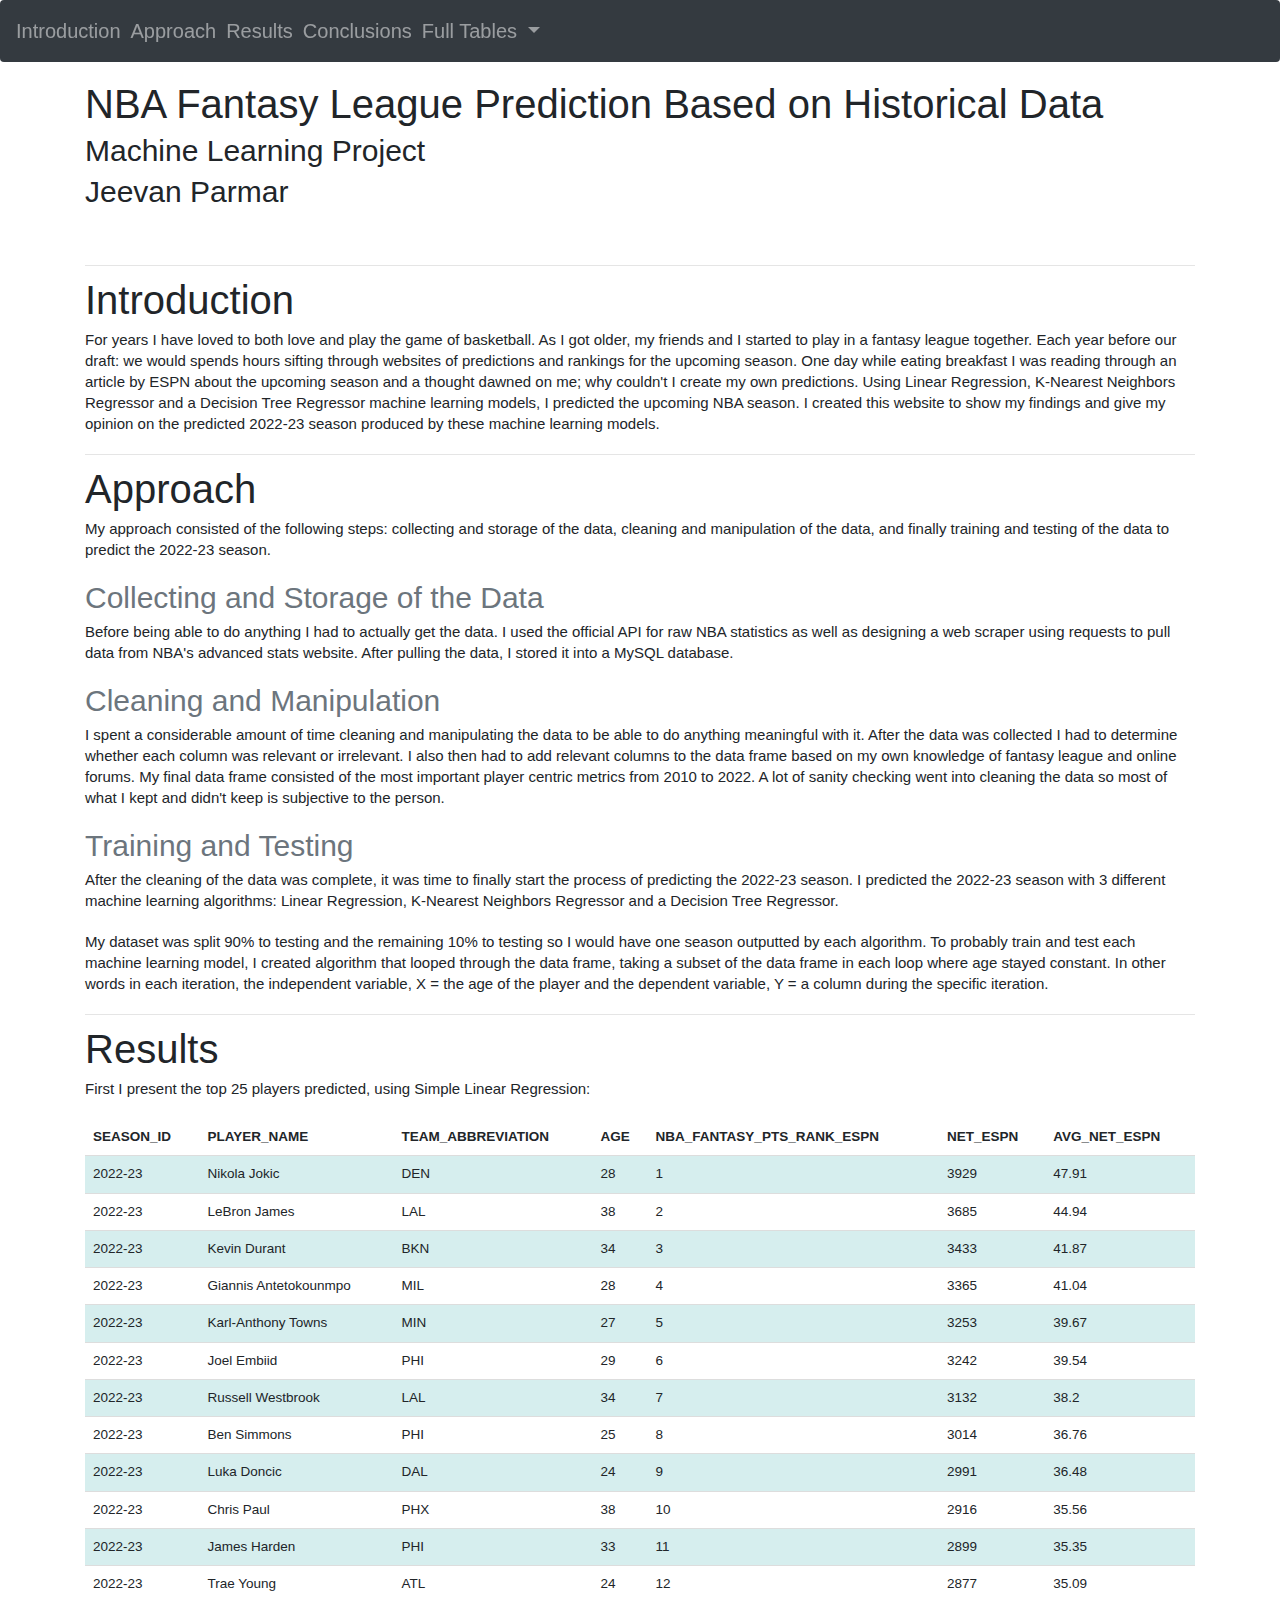
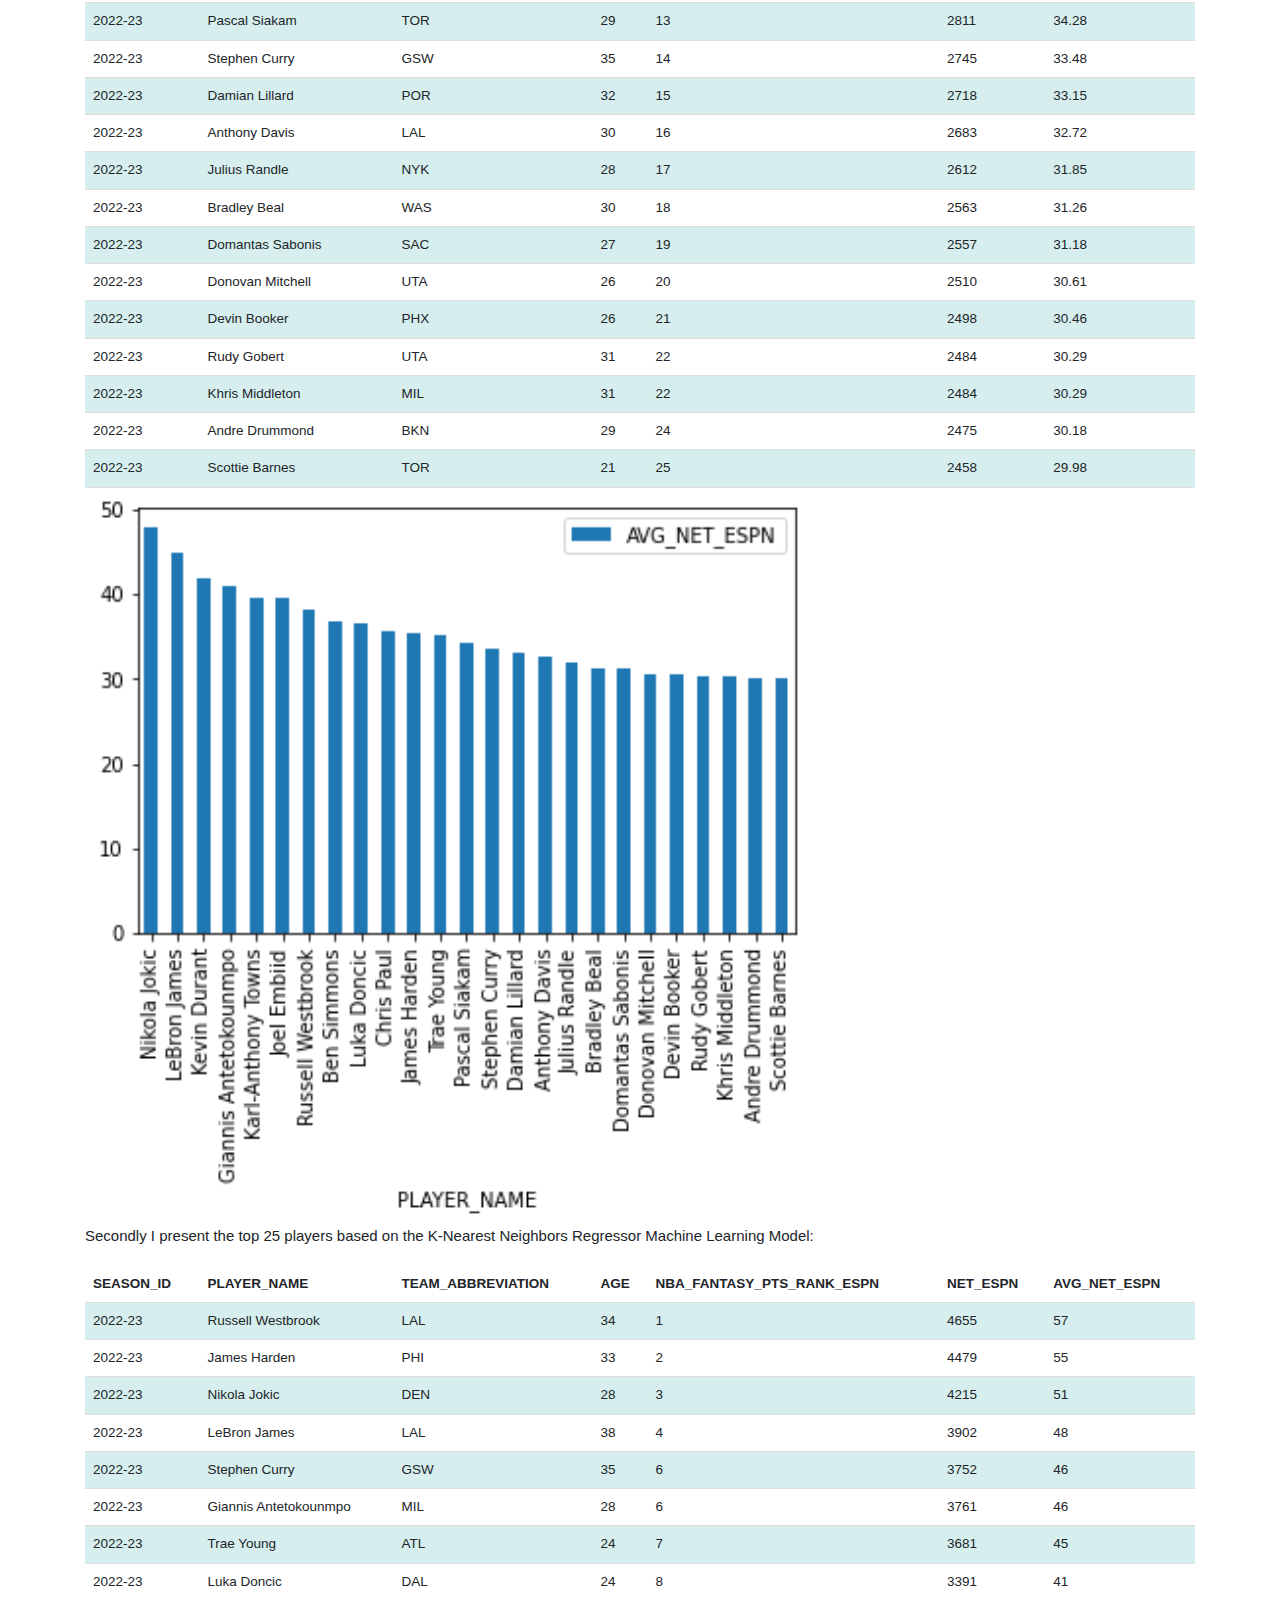
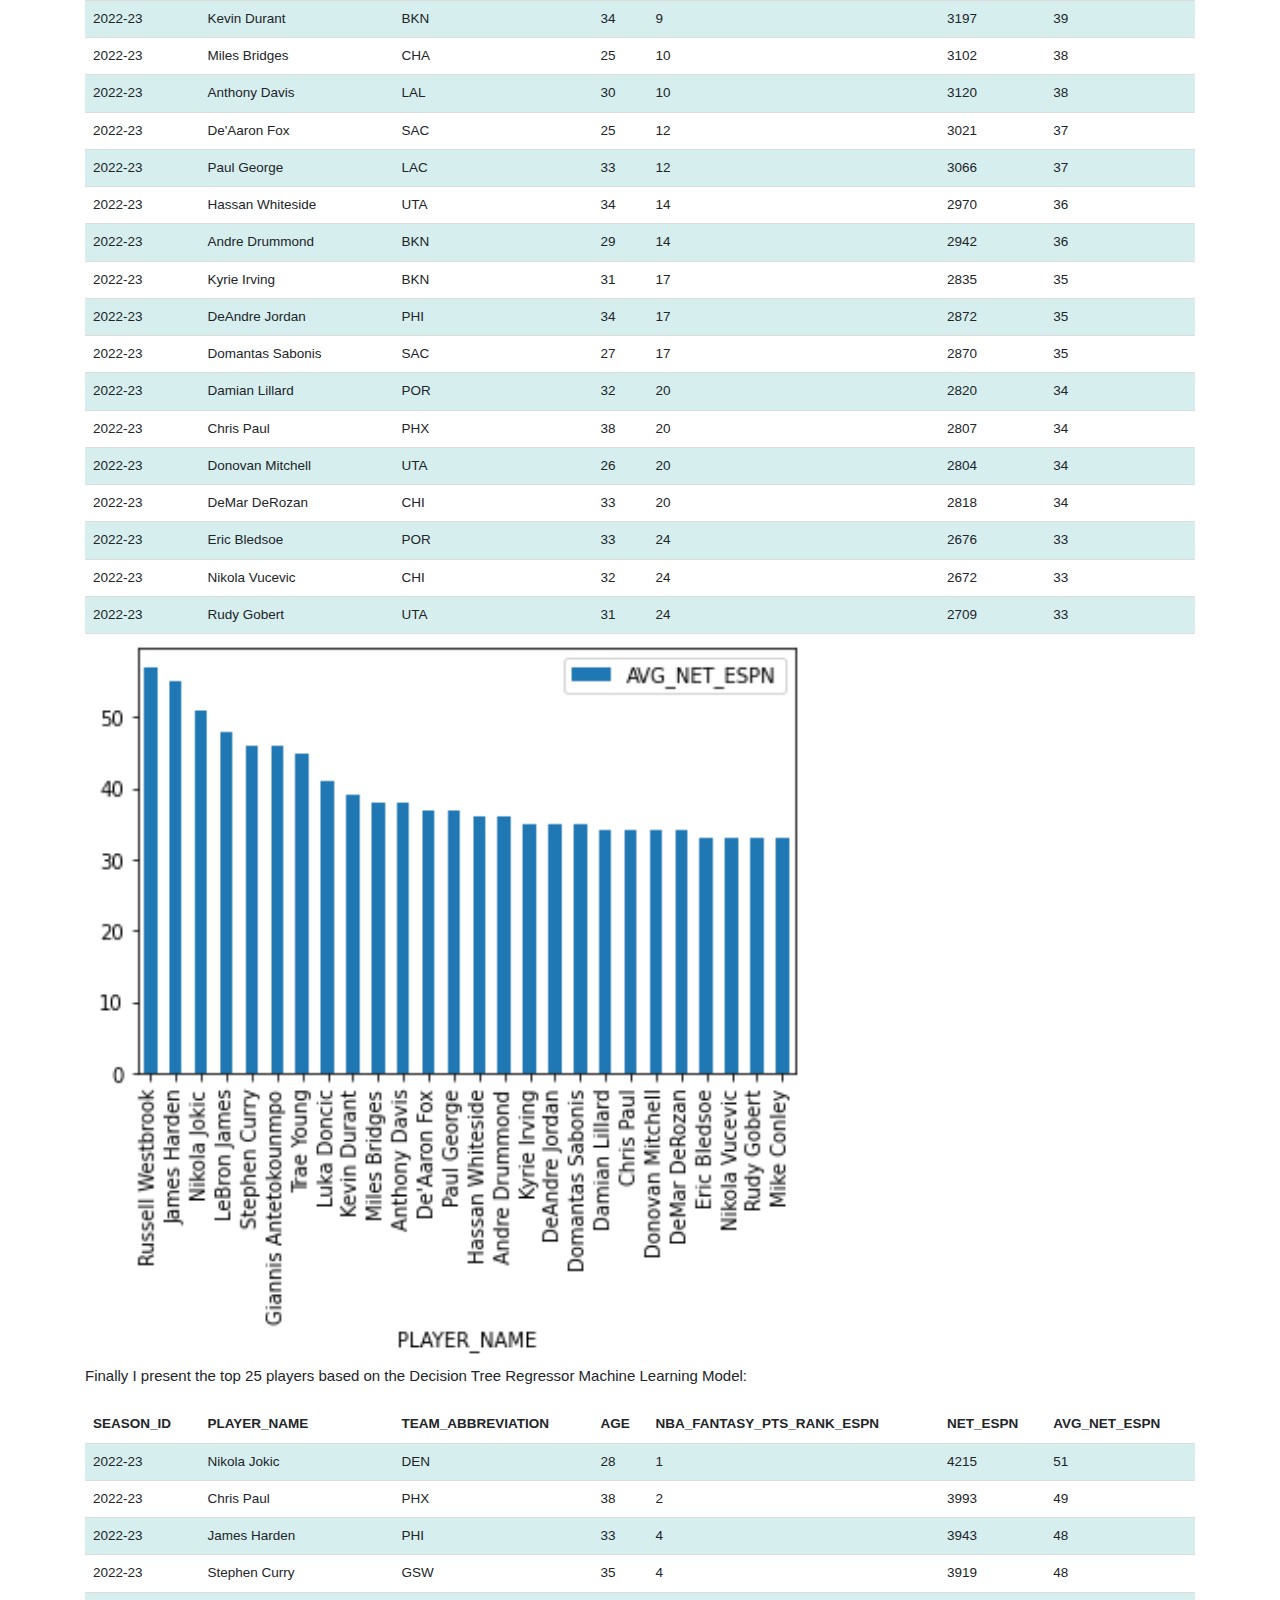
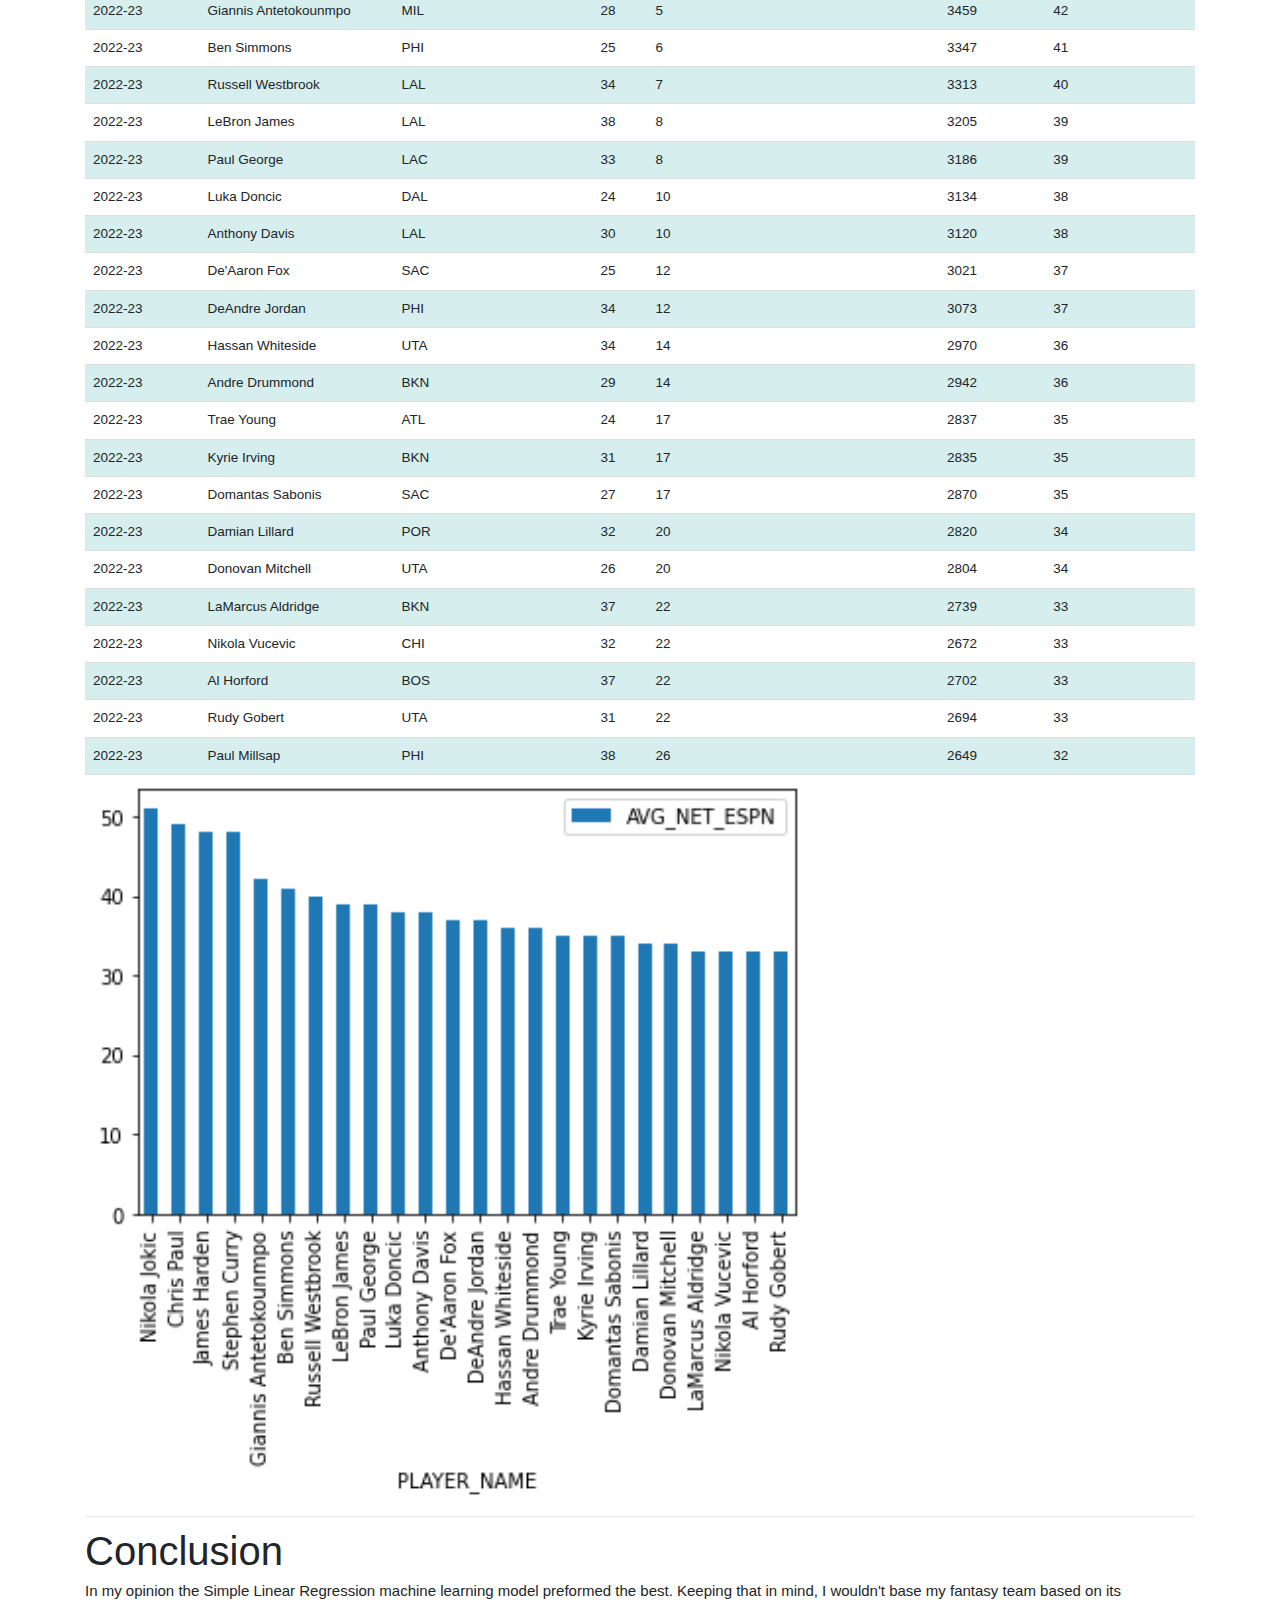
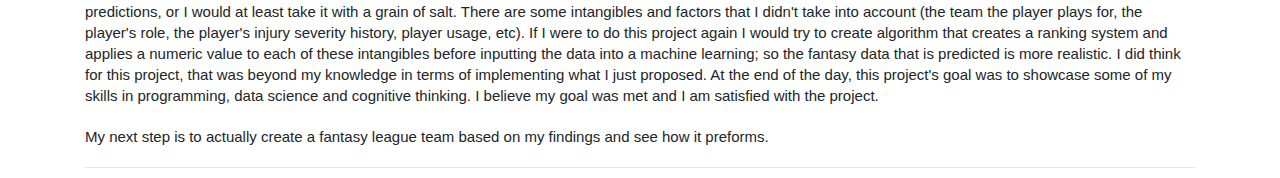
==== commit 2a48f275: "commit 3" ====
--- a/index.html
+++ b/index.html
@@ -220,8 +220,8 @@
         <div class="featurette" id="conclusions">
          
             <h2 class="featurette-heading">Conclusion</h2>
-            <p class="lead">In my opinion the Simple Linear Regression machine learning model preformed the best. Keeping that in mind, I wouldn't base my fantasy team based on its predictions, or I would at least take it with a grain of salt. There are some intangibles and factors that I didn't take into account (the team the player plays for, the player's role, the player's injury severity history, player usage, etc). If I were to do this project again I would try to create algorithm that creates a ranking system and applies a numeric value to each of these intangibles before inputting the data into a machine learning; so the fantasy data that is predicted is more realistic. I did think for this project, that was beyond my knowledge in terms of implementing what I just proposed. At the end of the day, this project's goal was to showcase some of my skills in programming, data science and cognitive thinking. I believe my goal was met and I am satisfied with project.</p>
-            <p class="lead">My next step in this project is to actually create a fantasy league team based on my findings and see how it preforms.</p>
+            <p class="lead">In my opinion the Simple Linear Regression machine learning model preformed the best. Keeping that in mind, I wouldn't base my fantasy team based on its predictions, or I would at least take it with a grain of salt. There are some intangibles and factors that I didn't take into account (the team the player plays for, the player's role, the player's injury severity history, player usage, etc). If I were to do this project again I would try to create algorithm that creates a ranking system and applies a numeric value to each of these intangibles before inputting the data into a machine learning; so the fantasy data that is predicted is more realistic. I did think for this project, that was beyond my knowledge in terms of implementing what I just proposed. At the end of the day, this project's goal was to showcase some of my skills in programming, data science and cognitive thinking. I believe my goal was met and I am satisfied with the project.</p>
+            <p class="lead">My next step is to actually create a fantasy league team based on my findings and see how it preforms.</p>
 
         </div>
 
